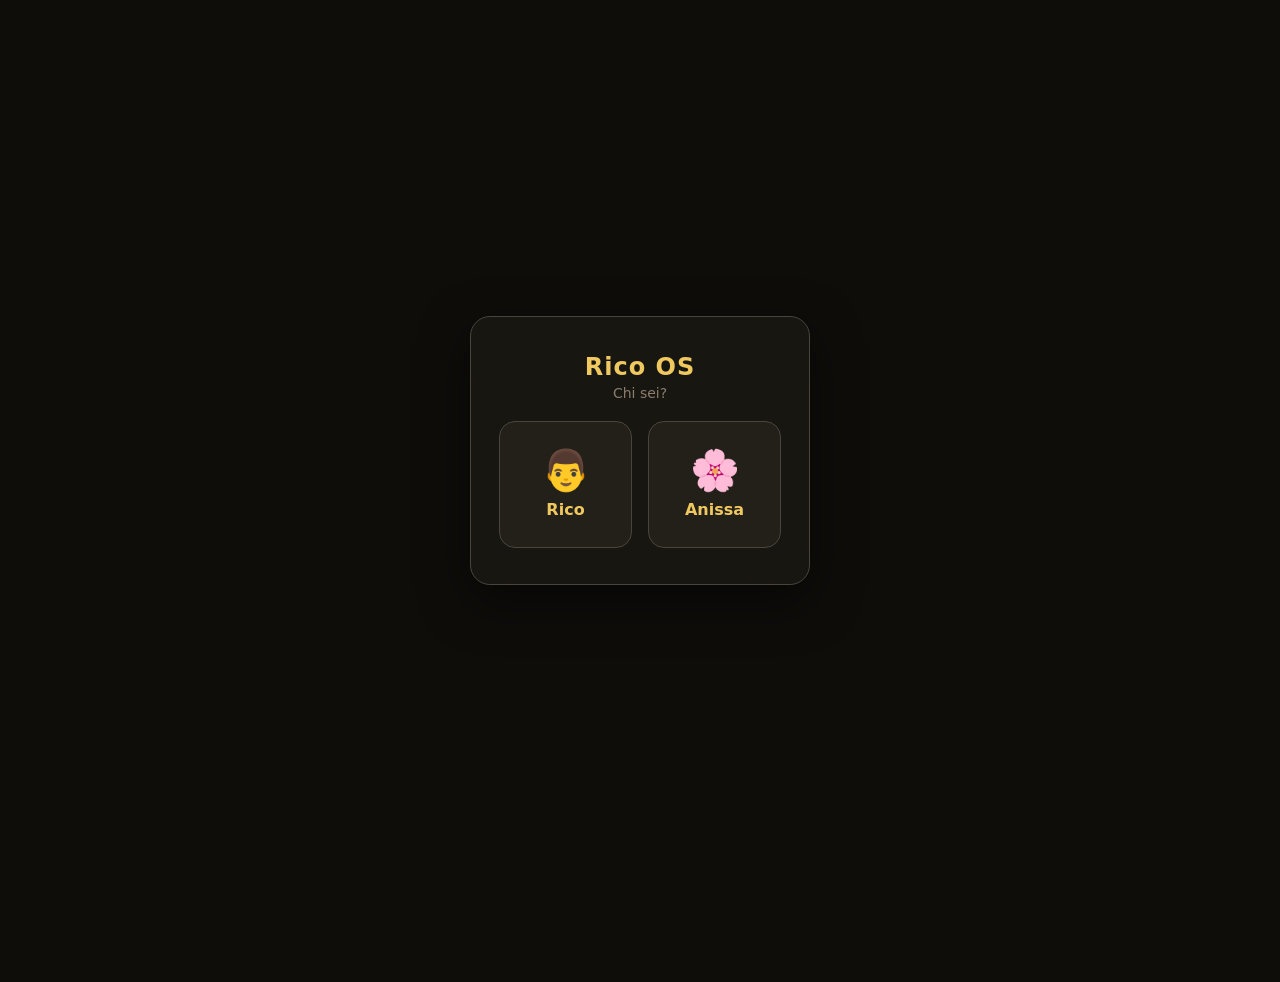
==== index.html @ 0370e5ed "Fix PIN screen overlay + pulizia UX mobile PIN screen (bug critico): - Aggiunto CSS completo per #pi" ====
<!DOCTYPE html>
<html lang="it">
<head>
<meta charset="UTF-8">
<meta name="viewport" content="width=device-width, initial-scale=1.0, viewport-fit=cover">
<title>Rico OS</title>
<meta name="apple-mobile-web-app-capable" content="yes">
<meta name="apple-mobile-web-app-title" content="Rico OS">
<meta name="apple-mobile-web-app-status-bar-style" content="black-translucent">
<meta name="theme-color" content="#0e0d0a">
<link rel="apple-touch-icon" href="data:image/svg+xml,<svg xmlns='http://www.w3.org/2000/svg' viewBox='0 0 100 100'><rect width='100' height='100' rx='22' fill='%230e0d0a'/><text y='.9em' font-size='72' x='50%' text-anchor='middle'>◈</text></svg>">
  <link rel="stylesheet" href="css/style.css">
</head>
<body>

<!-- PIN SCREEN -->
<div id="pinScreen">
  <!-- STEP 1: scelta profilo -->
  <div id="profileSelect" class="pin-box">
    <div class="pin-logo">Rico OS</div>
    <div class="pin-sub">Chi sei?</div>
    <div class="pin-profiles">
      <button class="pin-profile-btn" onclick="selectProfile('rico')">
        <span class="pin-profile-ico">👨</span>
        <span class="pin-profile-name">Rico</span>
      </button>
      <button class="pin-profile-btn" onclick="selectProfile('anissa')">
        <span class="pin-profile-ico">🌸</span>
        <span class="pin-profile-name">Anissa</span>
      </button>
    </div>
  </div>

  <!-- STEP 2: inserisci PIN (nascosto inizialmente) -->
  <div id="pinEntry" class="pin-box" style="display:none;">
    <div class="pin-logo" id="pinProfileName">Rico OS</div>
    <div class="pin-sub" id="pinSubText">Inserisci il PIN</div>
    <div class="pin-dots">
      <div class="pin-dot" id="pd0"></div>
      <div class="pin-dot" id="pd1"></div>
      <div class="pin-dot" id="pd2"></div>
      <div class="pin-dot" id="pd3"></div>
    </div>
    <div class="pin-grid">
      <button class="pin-btn" onclick="pinPress('1')">1</button>
      <button class="pin-btn" onclick="pinPress('2')">2</button>
      <button class="pin-btn" onclick="pinPress('3')">3</button>
      <button class="pin-btn" onclick="pinPress('4')">4</button>
      <button class="pin-btn" onclick="pinPress('5')">5</button>
      <button class="pin-btn" onclick="pinPress('6')">6</button>
      <button class="pin-btn" onclick="pinPress('7')">7</button>
      <button class="pin-btn" onclick="pinPress('8')">8</button>
      <button class="pin-btn" onclick="pinPress('9')">9</button>
      <button class="pin-btn" onclick="pinPress('0')" style="grid-column:2">0</button>
      <button class="pin-del" onclick="pinDel()">⌫</button>
    </div>
    <div class="pin-error" id="pinError"></div>
    <button class="pin-back" onclick="backToProfiles()">← Cambia profilo</button>
  </div>
</div>

<div class="app">

<!-- ═══════════ SIDEBAR ═══════════ -->
<aside class="sidebar">
  <div class="sb-logo">
    <div class="sb-name">Rico OS</div>
    <div class="sb-date" id="sbDate"></div>
  </div>

  <nav class="sb-nav">
    <button class="sb-btn active" data-v="oggi"    onclick="setView('oggi')"><span class="sb-ico">◈</span>Oggi</button>
    <button class="sb-btn"        data-v="briefing" onclick="setView('briefing')"><span class="sb-ico">✦</span>Briefing</button>
    <button class="sb-btn"        data-v="agenda"  onclick="setView('agenda')"><span class="sb-ico">▦</span>Agenda</button>
    <button class="sb-btn"        data-v="upload"  onclick="setView('upload')"><span class="sb-ico">⊕</span>Scansiona</button>
    <button class="sb-btn"        data-v="weekend" onclick="setView('weekend')"><span class="sb-ico">🌿</span>Weekend</button>
    <button class="sb-btn"        data-v="jasper"  onclick="setView('jasper')"><span class="sb-ico">👶</span>Jasper</button>
    <button class="sb-btn sb-startup-btn" data-v="startup" onclick="setView('startup')"><span class="sb-ico">🚀</span>Startup</button>
    <button class="sb-btn"        onclick="openPDFModal()"><span class="sb-ico">📄</span>PDF Agenda</button>
  </nav>

  <div class="sb-bottom">
    <div class="sb-stat-lbl">Per area</div>
    <div id="sbStats"></div>
    <div class="sb-prog" id="sbProg" style="display:none">
      <div class="sb-prog-lbl" style="margin-top:10px;border-top:1px solid var(--bdr);padding-top:10px">Oggi</div>
      <div class="sb-prog-nums" id="sbProgNums"></div>
      <div class="sb-prog-bar"><div class="sb-prog-fill" id="sbProgFill" style="width:0%"></div></div>
    </div>
    <button class="sb-add-btn" onclick="openModal()">+ Aggiungi</button>
    <button onclick="switchProfile()" style="margin-top:8px;width:100%;padding:8px;background:none;border:1px solid var(--bdr);border-radius:8px;color:var(--dim);font-size:12px;cursor:pointer;font-family:inherit;transition:all .15s;" onmouseover="this.style.color='var(--gold)';this.style.borderColor='var(--gold3)'" onmouseout="this.style.color='var(--dim)';this.style.borderColor='var(--bdr)'">
      ⇄ Cambia profilo
    </button>
  </div>
</aside>

<!-- ═══════════ MAIN ═══════════ -->
<div class="main">

  <!-- Topbar desktop -->
  <div class="topbar">
    <div>
      <div class="tb-greet" id="tbGreet"></div>
      <div class="tb-date" id="tbDate"></div>
    </div>
    <div class="tb-flex"></div>
    <div class="search-wrap">
      <span class="search-ico">🔍</span>
      <input class="search-inp" id="dSrchInp" placeholder="Cerca... (Ctrl+K)" autocomplete="off"
        oninput="doSearch(this.value,'d')" onfocus="if(this.value) doSearch(this.value,'d')">
      <div class="search-res" id="dSrchRes"></div>
    </div>
    <button class="tb-settings-btn" onclick="openSettings()" title="Impostazioni API">⚙</button>
  </div>

  <!-- Areas bar desktop -->
  <div class="areas-bar" id="dAreas"></div>

  <!-- Content desktop -->
  <div class="content">

    <!-- OGGI -->
    <div class="view active" id="dv-oggi">
      <div id="dBanner" class="setup-banner" style="display:none">
        <strong>⚠ API Key non configurata.</strong><br>
        Clicca il bottone qui sotto per inserire la tua chiave Anthropic e attivare tutte le funzioni AI.
        La trovi su <a href="https://console.anthropic.com" target="_blank" style="color:var(--gold2)">console.anthropic.com</a> → API Keys.
        <br><button class="setup-cta" onclick="openSettings()">⚙ Configura API Key</button>
      </div>

      <div id="dNotifArea"></div>

      <div id="dMitWrap"></div>

      <div class="qa-wrap">
        <div class="qa-row">
          <input class="qa-inp has-mic" id="dQaInp" placeholder='Aggiunta rapida → es. "test CCOB giovedì mattina, alta priorità"' onkeydown="if(event.key==='Enter') doQA('d')">
          <button class="qa-mic" id="dQaMic" onclick="startVoice('d')" title="Dettatura vocale" style="display:none">🎤</button>
          <button class="qa-send" onclick="doQA('d')" title="Aggiungi con AI">✦</button>
        </div>
        <div class="qa-hint">Scrivi in italiano normale → Claude capisce e struttura automaticamente</div>
        <div class="qa-preview" id="dQaPreview"></div>
      </div>

      <div class="sec-lbl" id="dTodayLbl"></div>
      <div class="items-list" id="dTodayList"></div>
    </div>

    <!-- BRIEFING -->
    <div class="view" id="dv-briefing">
      <div class="briefing-page-lbl">✦ Coach AI · Briefing giornaliero</div>

      <button class="ai-strip" id="dAiBtn" onclick="doBriefing()">
        <span class="ai-star">✦</span>
        <div class="spin" id="dAiSpin"></div>
        <div>
          <div class="lbl" id="dAiBtnLbl">Inizia la giornata con il tuo coach</div>
          <div class="sub">Tocca per il briefing di oggi</div>
        </div>
      </button>

      <div class="chat-section" id="dChatSection">
        <div class="chat-msgs" id="dChatMsgs"></div>
        <div class="chat-inp-row">
          <input class="chat-inp" id="dChatInp" placeholder="Chatta con il tuo coach..." onkeydown="if(event.key==='Enter'&&!event.shiftKey){event.preventDefault();doChat('d')}">
          <button class="chat-send" onclick="doChat('d')">✦</button>
        </div>
        <div id="dChatConfirm" style="display:none" class="chat-action-preview"></div>
      </div>
    </div>

    <!-- AGENDA -->
    <div class="view" id="dv-agenda">
      <div class="week-nav">
        <button class="w-arr" onclick="shiftWeek(-1)">‹ Prec</button>
        <span class="week-lbl" id="dWkLbl"></span>
        <button class="w-arr" onclick="shiftWeek(1)">Succ ›</button>
      </div>
      <div class="week-grid" id="dWkGrid"></div>
      <div class="sec-lbl" id="dAgLbl"></div>
      <div class="items-list" id="dAgList"></div>
    </div>

    <!-- startup view placeholder (area chip ancora funziona) -->
    <div class="view" id="dv-startup"></div>

    <!-- JASPER — solo Anissa -->
    <div class="view" id="dv-jasper"></div>

    <!-- UPLOAD -->
    <div class="view" id="dv-upload">
      <div class="sec-lbl">Scansiona documento</div>
      <label class="upload-zone" for="dFileInp">
        <div class="upload-ico">📄</div>
        <div class="upload-lbl">Trascina o tocca per caricare<br>foto, screenshot o PDF</div>
        <div class="upload-sub">L'AI estrae automaticamente appuntamenti, test e scadenze · JPG · PNG · PDF</div>
      </label>
      <input type="file" id="dFileInp" accept="image/*,application/pdf" style="display:none" onchange="handleUpload(event)">
      <div class="upload-prev" id="dPrev"></div>
      <button class="act-btn scan-act" id="dScanBtn" onclick="doScan()">✦ Analizza con AI</button>
      <div class="scan-progress" id="dScanProg"><div class="scan-progress-bar" id="dScanBar"></div></div>
      <div class="scan-step-lbl" id="dScanLbl"></div>
      <div class="ext-box" id="dExtBox"></div>
      <button class="act-btn confirm-act" id="dConfBtn" onclick="confirmExtracted()">✓ Aggiungi tutto al calendario</button>
    </div>

    <!-- WEEKEND -->
    <div class="view" id="dv-weekend">
      <div class="wk-hdr">
        <h2>Weekend in famiglia</h2>
        <p>Idee per il Locarnese e Canton Ticino · con Anissa e Jasper</p>
      </div>
      <button class="wk-gen" id="dWkBtn" onclick="doWeekend()">
        <span style="font-size:18px;color:var(--gold);flex-shrink:0">✦</span>
        <div>
          <div class="lbl">Genera idee per questo weekend</div>
          <div class="sub">Ricerca eventi locali + consigli stagionali</div>
        </div>
        <div class="spin" id="dWkSpin" style="display:none;margin-left:auto"></div>
      </button>
      <div class="wk-cards" id="dWkCards"></div>
    </div>

  </div><!-- /content -->

  <!-- ══ MOBILE HEADER ══ -->
  <div class="mob-hdr">
    <div class="mob-top">
      <div>
        <div class="mob-date" id="mobDate"></div>
        <div class="mob-greet" id="mobGreet"></div>
      </div>
      <div style="display:flex;align-items:center;gap:8px">
        <div class="mob-prog" id="mobProg" style="display:none">
          <div class="mob-prog-nums" id="mobProgNums"></div>
          <div class="mob-prog-bar"><div class="mob-prog-fill" id="mobProgFill"></div></div>
        </div>
        <button style="background:none;border:none;color:var(--dim);font-size:18px;cursor:pointer;padding:4px" onclick="openSettings()">⚙</button>
      </div>
    </div>
    <div class="mob-search" style="position:relative">
      <span class="mob-search-ico">🔍</span>
      <input class="mob-search-inp" id="mSrchInp" placeholder="Cerca..." autocomplete="off"
        oninput="doSearch(this.value,'m')" onfocus="if(this.value) doSearch(this.value,'m')">
      <div class="mob-search-res" id="mSrchRes"></div>
    </div>
    <div class="mob-areas" id="mAreas"></div>
  </div>

  <!-- MOBILE CONTENT -->
  <div class="mob-content">
    <div class="view active" id="mv-oggi">
      <div id="mBanner" class="setup-banner" style="display:none">
        <strong>⚠ API Key mancante.</strong>
        <br><button class="setup-cta" style="margin-top:10px" onclick="openSettings()">⚙ Configura API Key</button>
      </div>
      <div id="mNotifArea"></div>
      <div id="mMitWrap"></div>
      <div class="qa-wrap">
        <div class="qa-row">
          <input class="qa-inp has-mic" id="mQaInp" placeholder='es. "riunione lavoro lunedì 9:00"' onkeydown="if(event.key==='Enter') doQA('m')">
          <button class="qa-mic" id="mQaMic" onclick="startVoice('m')" title="Voce" style="display:none">🎤</button>
          <button class="qa-send" onclick="doQA('m')" title="✦">✦</button>
        </div>
        <div class="qa-preview" id="mQaPreview"></div>
      </div>
      <div class="sec-lbl" id="mTodayLbl"></div>
      <div class="items-list" id="mTodayList"></div>
    </div>

    <div class="view" id="mv-briefing">
      <div class="briefing-page-lbl">✦ Coach AI · Briefing</div>
      <button class="ai-strip" id="mAiBtn" onclick="doBriefing()">
        <span class="ai-star">✦</span>
        <div class="spin" id="mAiSpin"></div>
        <div><div class="lbl" id="mAiBtnLbl">Inizia la giornata con il tuo coach</div></div>
      </button>
      <div class="chat-section" id="mChatSection">
        <div class="chat-msgs" id="mChatMsgs"></div>
        <div class="chat-inp-row">
          <input class="chat-inp" id="mChatInp" placeholder="Chatta con il tuo coach..." onkeydown="if(event.key==='Enter'){event.preventDefault();doChat('m')}">
          <button class="chat-send" onclick="doChat('m')">✦</button>
        </div>
        <div id="mChatConfirm" style="display:none" class="chat-action-preview"></div>
      </div>
    </div>

    <div class="view" id="mv-agenda">
      <div class="week-nav">
        <button class="w-arr" onclick="shiftWeek(-1)">‹</button>
        <span class="week-lbl" id="mWkLbl"></span>
        <button class="w-arr" onclick="shiftWeek(1)">›</button>
      </div>
      <div class="week-grid" id="mWkGrid"></div>
      <div class="sec-lbl" id="mAgLbl"></div>
      <div class="items-list" id="mAgList"></div>
    </div>

    <!-- startup view placeholder (area chip still works) -->
    <div class="view" id="mv-startup"></div>

    <!-- JASPER — solo Anissa -->
    <div class="view" id="mv-jasper"></div>

    <div class="view" id="mv-upload">
      <div class="sec-lbl">Scansiona documento</div>
      <label class="upload-zone" for="mFileInp">
        <div class="upload-ico">📄</div>
        <div class="upload-lbl">Tocca per caricare<br>foto o screenshot</div>
        <div class="upload-sub">JPG · PNG · PDF</div>
      </label>
      <input type="file" id="mFileInp" accept="image/*,application/pdf" style="display:none" onchange="handleUpload(event)">
      <div class="upload-prev" id="mPrev"></div>
      <button class="act-btn scan-act" id="mScanBtn" onclick="doScan()">✦ Analizza</button>
      <div class="scan-progress" id="mScanProg"><div class="scan-progress-bar" id="mScanBar"></div></div>
      <div class="scan-step-lbl" id="mScanLbl"></div>
      <div class="ext-box" id="mExtBox"></div>
      <button class="act-btn confirm-act" id="mConfBtn" onclick="confirmExtracted()">✓ Aggiungi al calendario</button>
    </div>

    <div class="view" id="mv-weekend">
      <div class="wk-hdr">
        <h2>Weekend</h2>
        <p>Locarnese · con Anissa e Jasper</p>
      </div>
      <button class="wk-gen" id="mWkBtn" onclick="doWeekend()">
        <span style="font-size:16px;color:var(--gold);flex-shrink:0">✦</span>
        <div><div class="lbl">Genera idee weekend</div></div>
        <div class="spin" id="mWkSpin" style="display:none;margin-left:auto"></div>
      </button>
      <div class="wk-cards" id="mWkCards"></div>
    </div>
  </div><!-- /mob-content -->

  <!-- Bottom nav mobile -->
  <nav class="bot-nav">
    <button class="bot-btn active" data-v="oggi"     onclick="setView('oggi')"><span class="bico">◈</span><span>Oggi</span><div class="bot-dot"></div></button>
    <button class="bot-btn"        data-v="briefing"  onclick="setView('briefing')"><span class="bico">✦</span><span>Coach</span><div class="bot-dot"></div></button>
    <button class="bot-btn"        data-v="agenda"   onclick="setView('agenda')"><span class="bico">▦</span><span>Agenda</span><div class="bot-dot"></div></button>
    <button class="bot-btn"        data-v="upload"   onclick="setView('upload')"><span class="bico">⊕</span><span>Scan</span><div class="bot-dot"></div></button>
    <button class="bot-btn"        data-v="weekend"  onclick="setView('weekend')"><span class="bico">🌿</span><span>Weekend</span><div class="bot-dot"></div></button>
    <button class="bot-btn"        data-v="jasper"   onclick="setView('jasper')"><span class="bico">👶</span><span>Jasper</span><div class="bot-dot"></div></button>
  </nav>

  <button class="mob-fab" onclick="openModal()">+</button>

</div><!-- /main -->
</div><!-- /app -->

<!-- ══ MODAL AGGIUNGI ══ -->
<div class="modal-overlay" id="addOverlay">
  <div class="modal-box" id="addBox">
    <div class="modal-hdr">
      <span class="modal-ttl" id="modalTitle">Nuovo elemento</span>
      <button class="modal-x" onclick="closeModal()">×</button>
    </div>
    <div class="field"><label>Titolo *</label>
      <input type="text" id="fTit" placeholder="Descrivi l'impegno, evento o task..."></div>
    <div class="field"><label>Tipo</label>
      <div class="pill-group" id="gTipo">
        <button class="pill on" data-v="task"     onclick="pill('tipo',this)">📋 Task</button>
        <button class="pill"    data-v="evento"   onclick="pill('tipo',this)">📅 Evento</button>
        <button class="pill"    data-v="test"     onclick="pill('tipo',this)">📝 Test</button>
        <button class="pill"    data-v="compito"  onclick="pill('tipo',this)">📚 Compito</button>
        <button class="pill"    data-v="scadenza" onclick="pill('tipo',this)">⏰ Scadenza</button>
        <button class="pill"    data-v="meeting"  onclick="pill('tipo',this)">🤝 Meeting</button>
      </div></div>
    <div class="field"><label>Area</label>
      <div class="pill-group" id="gArea">
        <button class="pill on" data-v="lavoro"           onclick="pill('area',this)">💼 Lavoro</button>
        <button class="pill"    data-v="cpc"              onclick="pill('area',this)">📚 CPC</button>
        <button class="pill"    data-v="formatore"        onclick="pill('area',this)">🎓 Formatore</button>
        <button class="pill"    data-v="startup"          onclick="pill('area',this)">🚀 Startup</button>
        <button class="pill"    data-v="famiglia"         onclick="pill('area',this)">👨‍👩‍👧 Famiglia</button>
        <button class="pill"    data-v="personale_rico"   onclick="pill('area',this)">👨 Personale</button>
        <button class="pill area-extra" data-v="coppia"           onclick="pill('area',this)">💑 Coppia</button>
        <button class="pill area-extra" data-v="vacanza"          onclick="pill('area',this)">🏖 Vacanza</button>
        <button class="pill area-extra" data-v="personale_anissa" onclick="pill('area',this)">🌸 Pers. Anissa</button>
        <button class="pill area-extra" data-v="jasper"           onclick="pill('area',this)">👶 Jasper</button>
        <button class="pill area-toggle" onclick="toggleAreaPills()" type="button">+ Altro</button>
      </div></div>
    <div class="field" id="fStField" style="display:none"><label>Progetto</label>
      <div class="pill-group" id="gSt">
        <button class="pill on" data-v="remychef"   onclick="pill('st',this)">🍽 RemyChef</button>
        <button class="pill"    data-v="zodai"      onclick="pill('st',this)">♊ ZodAI</button>
        <button class="pill"    data-v="paintquote" onclick="pill('st',this)">🎨 PaintQuote</button>
        <button class="pill"    data-v="freelance"  onclick="pill('st',this)">💻 Freelance</button>
      </div></div>
    <div class="field" id="fCpcField" style="display:none"><label>Materia CPC</label>
      <div class="pill-group" id="gCpc">
        <button class="pill on" data-v="CCOA" onclick="pill('cpc',this)">CCOA</button>
        <button class="pill"    data-v="CCOB" onclick="pill('cpc',this)">CCOB</button>
        <button class="pill"    data-v="CCOC" onclick="pill('cpc',this)">CCOC</button>
        <button class="pill"    data-v="CCOD" onclick="pill('cpc',this)">CCOD</button>
        <button class="pill"    data-v="CCOE" onclick="pill('cpc',this)">CCOE</button>
        <button class="pill"    data-v="Inglese" onclick="pill('cpc',this)">🇬🇧 Inglese</button>
      </div></div>
    <div class="row-2">
      <div class="field"><label>Data</label><input type="date" id="fData"></div>
      <div class="field"><label>Orario</label><input type="time" id="fOra"></div>
    </div>
    <div class="field"><label>Priorità</label>
      <div class="pill-group" id="gPrio">
        <button class="pill"    data-v="alta"  onclick="pill('prio',this)">🔴 Alta</button>
        <button class="pill on" data-v="media" onclick="pill('prio',this)">🟡 Media</button>
        <button class="pill"    data-v="bassa" onclick="pill('prio',this)">⚪ Bassa</button>
      </div></div>
    <div class="field"><label>Ricorrenza</label>
      <select id="fRecur">
        <option value="">Nessuna</option>
        <option value="weekly">Ogni settimana</option>
        <option value="biweekly">Ogni 2 settimane</option>
        <option value="monthly">Ogni mese</option>
      </select></div>
    <div class="field"><label>Note</label>
      <textarea id="fNote" rows="2" placeholder="Dettagli, link, promemoria..." oninput="this.style.height='auto';this.style.height=this.scrollHeight+'px'"></textarea></div>
    <div id="stopRecurWrap" style="display:none">
      <button class="stop-recur-btn" onclick="stopRecurrence()">✗ Interrompi ricorrenza da oggi</button>
    </div>
    <button class="submit-btn" id="modalSubmitBtn" onclick="submitModal()">Aggiungi</button>
  </div>
</div>

<!-- ══ SETTINGS MODAL ══ -->
<div class="modal-overlay" id="settingsOverlay">
  <div class="settings-box">
    <div class="modal-hdr">
      <span class="modal-ttl">⚙ Impostazioni</span>
      <button class="modal-x" onclick="closeSettings()">×</button>
    </div>

    <div class="field">
      <label>API Key Anthropic</label>
      <div class="key-input-wrap">
        <input type="password" id="keyInp" placeholder="sk-ant-api03-..." autocomplete="new-password">
        <button class="key-toggle" onclick="toggleKeyVis()" id="keyToggle">Mostra</button>
      </div>
      <div class="key-status" id="keyStatus"></div>
      <div style="font-size:12px;color:var(--dim);margin-top:8px;line-height:1.6">
        Ottieni la tua key su <a href="https://console.anthropic.com" target="_blank" style="color:var(--gold2)">console.anthropic.com</a> → API Keys → Create Key.<br>
        La key viene salvata nel browser (localStorage) e non viene mai inviata ad altri server.
      </div>
    </div>

    <button class="submit-btn" onclick="saveKey()">Salva e attiva</button>

    <div style="margin-top:20px;padding-top:16px;border-top:1px solid var(--bdr)">
      <div style="font-size:10px;color:var(--dim);letter-spacing:2px;text-transform:uppercase;margin-bottom:10px">Dati</div>
      <button onclick="openPDFModal()" style="display:block;width:100%;padding:11px;background:var(--bg3);border:1px solid var(--bdr);border-radius:9px;color:var(--txt2);font-size:13px;cursor:pointer;margin-bottom:8px;font-family:inherit;text-align:left">📄 PDF Agenda</button>
      <button onclick="switchProfile()" style="display:block;width:100%;padding:11px;background:var(--bg3);border:1px solid var(--bdr);border-radius:9px;color:var(--txt2);font-size:13px;cursor:pointer;margin-bottom:8px;font-family:inherit;text-align:left">⇄ Cambia profilo</button>
      <button onclick="clearData()" style="display:block;width:100%;padding:11px;background:#1e0f0f;border:1px solid #6a3030;border-radius:9px;color:#f07070;font-size:13px;cursor:pointer;font-family:inherit;text-align:left">🗑 Cancella tutti i dati</button>
    </div>
  </div>
</div>

<!-- Toast + Confetti -->
<div class="toast-wrap" id="toastWrap"></div>
<div class="confetti-c" id="confettiC"></div>
  <!-- JS — ordine obbligatorio: ogni file usa globals dei file precedenti -->
  <script src="js/config.js"></script>
  <script src="js/supabase.js"></script>
  <script src="js/ui.js"></script>
  <script src="js/startup.js"></script>
  <script src="js/jasper.js"></script>
  <script src="js/memory.js"></script>
  <script src="js/mit.js"></script>
  <script src="js/ai.js"></script>
  <script src="js/ai2.js"></script>
  <script src="js/ui2.js"></script>
  <script src="js/profile.js"></script>
  <script src="js/init.js"></script>


<!-- PDF MODAL -->
<div id="pdfModal" style="display:none;position:fixed;inset:0;z-index:8000;background:rgba(0,0,0,.6);align-items:center;justify-content:center;">
  <div style="background:var(--bg2);border:1px solid var(--bdr);border-radius:18px;padding:28px 24px;max-width:340px;width:92%;box-shadow:0 16px 48px rgba(0,0,0,.5);">
    <div style="font-size:11px;letter-spacing:2px;color:var(--dim);text-transform:uppercase;margin-bottom:16px;">📄 Esporta PDF agenda</div>
    <div style="font-size:14px;color:var(--txt2);margin-bottom:20px;">Scegli il periodo da esportare:</div>
    <div style="display:flex;flex-direction:column;gap:10px;">
      <button onclick="printWeekPDF(7);closePDFModal()" style="padding:14px 18px;background:var(--bg3);border:1px solid var(--bdr);border-radius:12px;color:var(--txt2);font-size:14px;cursor:pointer;font-family:inherit;text-align:left;">
        📅 <strong>Prossimi 7 giorni</strong><br><span style="font-size:12px;color:var(--dim)">Settimana corrente</span>
      </button>
      <button onclick="printWeekPDF(15);closePDFModal()" style="padding:14px 18px;background:var(--bg3);border:1px solid var(--bdr);border-radius:12px;color:var(--txt2);font-size:14px;cursor:pointer;font-family:inherit;text-align:left;">
        📅 <strong>Prossimi 15 giorni</strong><br><span style="font-size:12px;color:var(--dim)">Due settimane</span>
      </button>
      <button onclick="printWeekPDF(30);closePDFModal()" style="padding:14px 18px;background:var(--bg3);border:1px solid var(--bdr);border-radius:12px;color:var(--txt2);font-size:14px;cursor:pointer;font-family:inherit;text-align:left;">
        📅 <strong>Prossimi 30 giorni</strong><br><span style="font-size:12px;color:var(--dim)">Mese intero</span>
      </button>
    </div>
    <button onclick="closePDFModal()" style="margin-top:18px;width:100%;padding:10px;background:none;border:1px solid var(--bdr);border-radius:10px;color:var(--dim);font-size:13px;cursor:pointer;font-family:inherit;">✗ Annulla</button>
  </div>
</div>

</body>
</html>
---- css/style.css ----
/* ═══════════════════════════════
   VARIABLES
═══════════════════════════════ */
:root {
  --bg:    #0e0d0a;
  --bg2:   #181610;
  --bg3:   #222018;
  --bg4:   #2c2920;
  --bdr:   #4a453c;
  --bdr2:  #5a5448;
  --txt:   #f2ead8;
  --txt2:  #d8d0bc;
  --txt3:  #b0a595;
  --dim:   #8c7d6c;
  --gold:  #d4a843;
  --gold2: #f0c860;
  --gold3: #a07828;
  --red:   #e06060;
  --green: #50c878;
  --c-lavoro:    #d4a843;
  --c-cpc:       #4db8f0;
  --c-formatore: #3ecfa0;
  --c-startup:   #b088f0;
  --c-famiglia:  #f07878;
  --c-personale: #60d080;
}

/* Anissa: stesso tema dorato di Rico — identico per scelta */
/* Anissa non vede Weekend */
[data-profile="anissa"] .bot-btn[data-v="weekend"],
[data-profile="anissa"] .sb-btn[data-v="weekend"],
[data-profile="anissa"] .sb-startup-btn { display:none!important; }

*{box-sizing:border-box;margin:0;padding:0;-webkit-tap-highlight-color:transparent;}
.hidden{display:none!important;}

/* ═══ PIN SCREEN ═══ */
#pinScreen{
  position:fixed;inset:0;z-index:10000;
  background:var(--bg);
  display:flex;align-items:center;justify-content:center;
  flex-direction:column;
}
#pinScreen.hidden{display:none!important;}

.pin-box{
  background:var(--bg2);border:1px solid var(--bdr);border-radius:20px;
  padding:36px 28px 28px;width:340px;max-width:92vw;
  box-shadow:0 16px 48px rgba(0,0,0,.5);
}
.pin-logo{
  font-size:24px;font-weight:600;color:var(--gold2);
  text-align:center;margin-bottom:4px;letter-spacing:1px;
}
.pin-sub{
  text-align:center;color:var(--dim);font-size:14px;margin-bottom:20px;
}
.pin-dots{
  display:flex;gap:14px;justify-content:center;margin:24px 0;
}
.pin-dot{
  width:14px;height:14px;border-radius:50%;
  background:var(--bg4);border:2px solid var(--bdr);
  transition:all .2s;
}
.pin-dot.filled{
  background:var(--gold);border-color:var(--gold);
  box-shadow:0 0 8px rgba(212,168,67,.4);
}
.pin-grid{
  display:grid;grid-template-columns:repeat(3,1fr);gap:10px;
  max-width:240px;margin:0 auto;
}
.pin-btn{
  padding:16px;background:var(--bg3);border:1px solid var(--bdr);
  border-radius:14px;color:var(--txt2);font-size:20px;font-weight:500;
  cursor:pointer;transition:all .15s;font-family:inherit;
}
.pin-btn:hover{background:var(--bg4);border-color:var(--bdr2);}
.pin-btn:active{background:var(--gold3);color:#111;transform:scale(.95);}
.pin-del{
  padding:16px;background:var(--bg3);border:1px solid var(--bdr);
  border-radius:14px;color:var(--dim);font-size:18px;
  cursor:pointer;transition:all .15s;font-family:inherit;
}
.pin-del:hover{color:var(--txt2);}
.pin-error{
  text-align:center;color:var(--red);font-size:13px;
  margin-top:12px;min-height:18px;
}
.pin-profiles{
  display:flex;gap:16px;justify-content:center;margin-bottom:8px;
}
.pin-profile-btn{
  flex:1;padding:28px 16px;background:var(--bg3);border:1px solid var(--bdr);
  border-radius:16px;cursor:pointer;font-family:inherit;transition:all .2s;
  color:var(--txt2);display:flex;flex-direction:column;align-items:center;gap:10px;
}
.pin-profile-btn:hover{border-color:var(--gold3);background:var(--bg4);}
.pin-profile-btn:active{transform:scale(.96);border-color:var(--gold);}
.pin-profile-ico{font-size:40px;line-height:1;}
.pin-profile-name{font-size:16px;font-weight:600;color:var(--gold2);}
.pin-back{
  margin-top:16px;background:none;border:none;color:var(--dim);
  font-size:13px;cursor:pointer;font-family:inherit;display:block;
  width:100%;text-align:center;padding:8px;transition:color .15s;
}
.pin-back:hover{color:var(--txt2);}
html,body{height:100%;}
body{background:var(--bg);color:var(--txt);font-family:system-ui,-apple-system,'Segoe UI',Helvetica,Arial,sans-serif;overflow-x:hidden;}
button,input,select,textarea{font-family:inherit;}
button,a,input,select,textarea,label,[role="button"]{touch-action:manipulation;}
::placeholder{color:var(--txt3);}
::-webkit-scrollbar{width:5px;height:5px;}
::-webkit-scrollbar-track{background:transparent;}
::-webkit-scrollbar-thumb{background:var(--bdr2);border-radius:3px;}

/* ═══════════════════════════════
   APP SHELL
═══════════════════════════════ */
.app{display:flex;min-height:100vh;min-height:100dvh;}

/* ═══ SIDEBAR ═══ */
.sidebar{
  width:220px;flex-shrink:0;background:#121008;
  border-right:1px solid var(--bdr);display:flex;flex-direction:column;
  position:fixed;top:0;left:0;height:100vh;height:100dvh;overflow-y:auto;z-index:10;
}
.sb-logo{padding:22px 18px 16px;border-bottom:1px solid var(--bdr);}
.sb-name{font-size:21px;color:var(--gold2);letter-spacing:1px;}
.sb-date{font-size:11px;color:var(--dim);letter-spacing:2px;margin-top:3px;text-transform:uppercase;}

.sb-nav{padding:8px 0;flex:1;}
.sb-btn{
  display:flex;align-items:center;gap:11px;padding:12px 18px;
  background:none;border:none;color:var(--txt3);font-size:15px;
  cursor:pointer;width:100%;text-align:left;transition:all .15s;
  border-left:3px solid transparent;letter-spacing:.2px;
}
.sb-btn:hover{color:var(--txt2);background:var(--bg2);}
.sb-btn.active{color:var(--gold2);border-left-color:var(--gold);background:var(--bg2);}
.sb-ico{font-size:16px;width:20px;text-align:center;}

.sb-bottom{padding:14px 18px 20px;border-top:1px solid var(--bdr);margin-top:auto;}
.sb-stat-lbl{font-size:11px;letter-spacing:2px;color:var(--dim);text-transform:uppercase;margin-bottom:10px;}
.stat-row{display:flex;align-items:center;gap:7px;margin-bottom:7px;}
.stat-dot{width:7px;height:7px;border-radius:50%;flex-shrink:0;}
.stat-name{font-size:12px;color:var(--txt3);flex:1;white-space:nowrap;overflow:hidden;}
.stat-bar{flex:1;height:3px;background:var(--bdr);border-radius:2px;overflow:hidden;}
.stat-fill{height:100%;border-radius:2px;transition:width .5s;}
.stat-num{font-size:12px;color:var(--dim);width:18px;text-align:right;}

.sb-prog{margin:12px 0 0;}
.sb-prog-lbl{font-size:11px;letter-spacing:2px;color:var(--dim);text-transform:uppercase;margin-bottom:6px;}
.sb-prog-nums{font-size:24px;color:var(--gold2);line-height:1;margin-bottom:4px;}
.sb-prog-bar{width:100%;height:4px;background:var(--bdr);border-radius:2px;overflow:hidden;}
.sb-prog-fill{height:100%;background:linear-gradient(90deg,var(--gold3),var(--gold));border-radius:2px;transition:width .5s;}

.sb-add-btn{
  display:block;width:100%;margin-top:14px;padding:12px;
  background:var(--gold);border:none;border-radius:10px;
  color:#111;font-size:12px;font-weight:bold;letter-spacing:2px;
  text-transform:uppercase;cursor:pointer;transition:background .15s;
}
.sb-add-btn:hover{background:var(--gold2);}

/* ═══ MAIN ═══ */
.main{flex:1;display:flex;flex-direction:column;margin-left:220px;min-height:100vh;min-height:100dvh;}

/* ═══ TOPBAR ═══ */
.topbar{
  position:sticky;top:0;z-index:9;
  display:flex;align-items:center;gap:16px;padding:14px 28px;
  background:#121008;border-bottom:1px solid var(--bdr);
}
.tb-greet{font-size:19px;color:var(--gold2);white-space:nowrap;}
.tb-date{font-size:12px;color:var(--txt3);white-space:nowrap;}
.tb-flex{flex:1;}

/* Search */
.search-wrap{position:relative;max-width:380px;width:100%;}
.search-ico{position:absolute;left:12px;top:50%;transform:translateY(-50%);color:var(--dim);font-size:13px;pointer-events:none;}
.search-inp{
  width:100%;background:var(--bg2);border:1px solid var(--bdr);border-radius:20px;
  color:var(--txt);padding:9px 14px 9px 36px;font-size:14px;outline:none;
  transition:border-color .2s;
}
.search-inp:focus{border-color:var(--gold3);}
.search-res{
  display:none;position:absolute;top:calc(100% + 6px);left:0;right:0;
  background:var(--bg3);border:1px solid var(--bdr2);border-radius:12px;
  max-height:300px;overflow-y:auto;z-index:50;box-shadow:0 8px 32px rgba(0,0,0,.6);
}
.search-res.open{display:block;}
.sr-item{padding:11px 14px;border-bottom:1px solid var(--bdr);cursor:pointer;transition:background .1s;}
.sr-item:last-child{border-bottom:none;}
.sr-item:hover{background:var(--bg4);}
.sr-title{font-size:14px;color:var(--txt);}
.sr-meta{font-size:12px;color:var(--txt3);margin-top:3px;}

.tb-settings-btn{
  background:none;border:1px solid var(--bdr);border-radius:8px;
  color:var(--dim);cursor:pointer;padding:8px 10px;font-size:14px;
  flex-shrink:0;transition:all .15s;
}
.tb-settings-btn:hover{color:var(--txt2);border-color:var(--bdr2);}

/* ═══ MIT — Most Important Task ═══ */
.mit-card{
  background:linear-gradient(135deg,var(--bg3) 0%,var(--bg2) 100%);
  border:1px solid var(--gold3);border-left:4px solid var(--gold);
  border-radius:16px;padding:16px 18px;margin-bottom:16px;
  transition:all .2s;
}
.mit-card.done-card{border-color:var(--bdr);border-left-color:var(--green);opacity:.7;}
.mit-lbl{font-size:10px;letter-spacing:2.5px;color:var(--gold3);text-transform:uppercase;margin-bottom:10px;display:flex;align-items:center;gap:8px;}
.mit-lbl::after{content:'';flex:1;height:1px;background:var(--gold3);opacity:.3;}
.mit-row{display:flex;align-items:flex-start;gap:12px;}
.mit-chk{
  width:26px;height:26px;border-radius:50%;flex-shrink:0;
  border:2px solid var(--gold3);background:transparent;
  cursor:pointer;transition:all .25s;display:flex;align-items:center;justify-content:center;
  font-size:13px;color:#111;
}
.mit-chk.on{background:var(--green);border-color:var(--green);}
.mit-text{
  flex:1;font-size:18px;font-weight:500;color:var(--txt);
  line-height:1.4;cursor:pointer;min-height:26px;
  border:none;background:none;outline:none;
  font-family:inherit;resize:none;width:100%;
  padding:0;
}
.mit-card.done-card .mit-text{text-decoration:line-through;color:var(--dim);}
.mit-actions{display:flex;gap:8px;margin-top:12px;flex-wrap:wrap;}
.mit-action-btn{
  padding:5px 12px;background:var(--bg4);border:1px solid var(--bdr);
  border-radius:20px;color:var(--txt3);font-size:12px;cursor:pointer;
  font-family:inherit;transition:all .15s;
}
.mit-action-btn:hover{border-color:var(--gold3);color:var(--gold2);}
.mit-suggest-spin{
  width:12px;height:12px;border:2px solid var(--bdr);border-top-color:var(--gold);
  border-radius:50%;animation:spinning .7s linear infinite;display:none;
}
.mit-empty{
  padding:14px 18px;border:1px dashed var(--bdr);border-radius:16px;
  margin-bottom:16px;display:flex;align-items:center;gap:12px;
  cursor:pointer;transition:all .2s;
}
.mit-empty:hover{border-color:var(--gold3);background:var(--bg2);}
.mit-empty-ico{font-size:20px;color:var(--bdr2);}
.mit-empty-txt{font-size:14px;color:var(--dim);}
.mit-empty-txt strong{color:var(--txt3);}

/* MIT inline input — sostituisce prompt() per iOS Safari */
.mit-inline-input{
  width:100%;background:var(--bg4);border:1px solid var(--gold3);
  border-radius:10px;color:var(--txt);padding:10px 14px;
  font-size:16px;font-family:inherit;outline:none;
  -webkit-appearance:none;appearance:none;
}
.mit-inline-input:focus{border-color:var(--gold);}
.mit-inline-input::placeholder{color:var(--dim);}
.mit-inline-row{display:flex;gap:8px;margin-top:10px;}
.mit-inline-btn{
  padding:10px 16px;border:none;border-radius:10px;
  font-size:14px;cursor:pointer;font-family:inherit;
  transition:all .15s;white-space:nowrap;
}
.mit-inline-btn.confirm{background:var(--gold);color:#111;}
.mit-inline-btn.cancel{background:var(--bg4);border:1px solid var(--bdr);color:var(--dim);}

/* ═══ STARTUP VISTA ═══ */
.startup-page{padding:0;}
.startup-section-lbl{font-size:10px;letter-spacing:2.5px;color:var(--dim);text-transform:uppercase;margin:20px 0 12px;}
.startup-section-lbl:first-child{margin-top:0;}

/* Barre carico settimanale */
.load-grid{display:flex;flex-direction:column;gap:10px;margin-bottom:8px;}
.load-row{display:flex;align-items:center;gap:10px;}
.load-area-ico{font-size:14px;width:20px;text-align:center;flex-shrink:0;}
.load-area-name{font-size:12px;color:var(--txt3);width:90px;flex-shrink:0;white-space:nowrap;overflow:hidden;}
.load-bar-bg{flex:1;height:7px;background:var(--bdr);border-radius:4px;overflow:hidden;}
.load-bar-fill{height:100%;border-radius:4px;transition:width .5s ease;min-width:3px;}
.load-count{font-size:11px;color:var(--dim);width:28px;text-align:right;flex-shrink:0;}

/* Card startup */
.st-card{
  background:var(--bg2);border:1px solid var(--bdr);border-radius:16px;
  padding:16px 18px;margin-bottom:12px;transition:all .2s;
}
.st-card:hover{border-color:var(--bdr2);}
.st-card-hdr{display:flex;align-items:center;gap:12px;margin-bottom:12px;}
.st-ico{font-size:26px;}
.st-card-name{font-size:16px;font-weight:600;color:var(--txt);}
.st-card-desc{font-size:12px;color:var(--dim);margin-top:2px;line-height:1.4;}
.st-semaforo{
  width:12px;height:12px;border-radius:50%;flex-shrink:0;margin-left:auto;
  box-shadow:0 0 8px currentColor;
}
.st-semaforo.green{color:#50c878;background:#50c878;}
.st-semaforo.yellow{color:#d4a843;background:#d4a843;}
.st-semaforo.red{color:#e06060;background:#e06060;}
.st-meta{display:flex;flex-wrap:wrap;gap:8px;margin-bottom:12px;}
.st-meta-pill{font-size:11px;padding:3px 10px;background:var(--bg3);border:1px solid var(--bdr);border-radius:20px;color:var(--txt3);}
.st-meta-pill.active{border-color:var(--gold3);color:var(--gold2);}
.st-next{font-size:13px;color:var(--txt2);padding:10px 12px;background:var(--bg3);border-radius:10px;margin-bottom:12px;line-height:1.5;}
.st-next-lbl{font-size:10px;letter-spacing:1.5px;color:var(--dim);text-transform:uppercase;margin-bottom:4px;}
.st-add-btn{
  padding:8px 16px;background:none;border:1px solid var(--bdr);border-radius:20px;
  color:var(--txt3);font-size:12px;cursor:pointer;font-family:inherit;transition:all .15s;
}
.st-add-btn:hover{border-color:var(--gold3);color:var(--gold2);}

/* ═══ SEZIONE JASPER ═══ */
/* Visibile solo per Anissa */
[data-profile="rico"] .bot-btn[data-v="jasper"],
[data-profile="rico"] .sb-btn[data-v="jasper"] { display:none!important; }

.jasper-page{ padding:0 0 calc(20px + env(safe-area-inset-bottom)); }

/* Button reset for iOS tap targets */
button.jas-tile,
button.jas-anissa-emoji,
button.jas-cal-day {
  -webkit-appearance:none;appearance:none;
  font-family:inherit;font-size:inherit;line-height:inherit;
}

/* Header età */
.jas-hdr{
  background:linear-gradient(135deg,#1a1208 0%,#221608 50%,#1a1208 100%);
  border:1px solid #6a5030;border-radius:20px;
  padding:20px 20px 18px;margin-bottom:20px;text-align:center;
  position:relative;overflow:hidden;
}
.jas-hdr::before{
  content:'✦';position:absolute;top:-12px;left:-12px;
  font-size:80px;opacity:.04;color:#f0c860;
}
.jas-emoji{ font-size:clamp(36px,10vw,44px);margin-bottom:6px;line-height:1;display:block; }
.jas-age{
  font-size:clamp(22px,7vw,32px);font-weight:300;color:#f0c860;letter-spacing:-1px;
  line-height:1;margin-bottom:4px;
}
.jas-age-sub{ font-size:13px;color:#a09060;margin-bottom:14px; }
.jas-phrase{
  font-size:clamp(12px,3.5vw,14px);color:#c8b888;line-height:1.7;font-style:italic;
  max-width:280px;margin:0 auto;
  border-top:1px solid #6a5030;padding-top:12px;
}

/* Timeline milestone */
.jas-timeline{ margin-bottom:20px; }
.jas-tl-bar-wrap{
  position:relative;height:6px;background:#2a2010;
  border-radius:3px;margin:18px 0 8px;
}
.jas-tl-bar-fill{
  height:100%;border-radius:3px;
  background:linear-gradient(to right,#6a5030,#d4a843);
  transition:width .8s ease;
}
.jas-tl-dots{ position:relative;height:40px; }
.jas-tl-dot{
  position:absolute;transform:translateX(-50%);
  display:flex;flex-direction:column;align-items:center;gap:3px;
  cursor:default;
}
.jas-tl-dot-circle{
  width:10px;height:10px;border-radius:50%;
  border:2px solid #6a5030;background:#1a1208;
  flex-shrink:0;transition:all .2s;
}
.jas-tl-dot.past .jas-tl-dot-circle{ background:#d4a843;border-color:#d4a843; }
.jas-tl-dot.current .jas-tl-dot-circle{
  background:#f0c860;border-color:#f0c860;
  box-shadow:0 0 10px rgba(240,200,96,.6);width:14px;height:14px;
}
.jas-tl-dot-lbl{ font-size:9px;color:#6a5030;white-space:nowrap;margin-top:2px; }
.jas-tl-dot.past .jas-tl-dot-lbl{ color:#a08040; }
.jas-tl-dot.current .jas-tl-dot-lbl{ color:#f0c860;font-weight:bold; }
.jas-ms-list{ display:flex;flex-wrap:wrap;gap:6px;margin-top:8px; }
.jas-ms-pill{
  padding:4px 10px;border-radius:20px;font-size:11px;
  border:1px solid #3a2a10;color:#6a5030;background:#160f04;
}
.jas-ms-pill.past{ border-color:#6a5030;color:#a08040;background:#1e1608; }
.jas-ms-pill.current{ border-color:#d4a843;color:#f0c860;background:#221608;font-weight:bold; }

/* Diario giornaliero */
.jas-diary{ margin-bottom:20px; }
.jas-diary-date{
  font-size:10px;letter-spacing:2px;color:#6a5030;
  text-transform:uppercase;margin-bottom:12px;
  display:flex;align-items:center;gap:8px;
}
.jas-diary-date::after{ content:'';flex:1;height:1px;background:#3a2a10; }
.jas-tiles{ display:grid;grid-template-columns:1fr 1fr 1fr;gap:8px;margin-bottom:14px; }
.jas-tile{
  background:#160f04;border:1px solid #3a2a10;border-radius:14px;
  padding:12px 6px;text-align:center;cursor:pointer;
  transition:all .2s;position:relative;
}
@media (max-width:390px){
  .jas-tile{padding:10px 4px;border-radius:12px;}
  .jas-tile-ico{font-size:22px!important;}
  .jas-tile-name{font-size:9px!important;}
  .jas-tile-val{font-size:18px!important;}
  .jas-weight-inp-row{gap:6px;}
  .jas-weight-inp{min-width:calc(50% - 6px);}
  .jas-ms-add-row{flex-wrap:wrap;}
  .jas-ms-inp{min-width:100%;margin-bottom:4px;}
}
.jas-tile:hover{ border-color:#6a5030;background:#1e1608; }
.jas-tile.filled{ border-color:#6a5030;background:#1a1208; }
.jas-tile-ico{ font-size:26px;margin-bottom:6px;line-height:1;display:block; }
.jas-tile-name{ font-size:10px;letter-spacing:1px;color:#6a5030;text-transform:uppercase;margin-bottom:6px; }
.jas-tile-val{ font-size:20px;min-height:26px;line-height:1; }
.jas-tile-sub{ font-size:10px;color:#6a5030;margin-top:3px; }

/* Grafico 7gg */
.jas-chart{ margin-bottom:20px; }
.jas-chart-grid{ display:flex;gap:6px;align-items:flex-end;height:60px; }
.jas-chart-col{ flex:1;display:flex;flex-direction:column;align-items:center;gap:3px;height:100%; }
.jas-chart-bar-wrap{ flex:1;display:flex;flex-direction:column;justify-content:flex-end;width:100%; }
.jas-chart-bar{ border-radius:3px 3px 0 0;min-height:2px;transition:height .4s ease;width:100%; }
.jas-chart-day{ font-size:9px;color:#6a5030;letter-spacing:1px;text-transform:uppercase;margin-top:4px; }

/* Note veloci */
.jas-note-inp{
  width:100%;background:#160f04;border:1px solid #3a2a10;
  border-radius:12px;color:#c8b888;padding:12px 14px;
  font-size:16px;font-family:inherit;resize:none;outline:none;
  line-height:1.6;transition:border-color .2s;
}
.jas-note-inp:focus{ border-color:#6a5030; }
.jas-note-inp::placeholder{ color:#4a3820; }
.jas-note-saved{ display:flex;flex-wrap:wrap;gap:8px;margin-top:10px; }
.jas-note-item{
  padding:8px 12px;background:#1a1208;border:1px solid #3a2a10;
  border-radius:10px;font-size:12px;color:#a09060;line-height:1.5;
  position:relative;max-width:100%;
}
.jas-note-ts{ font-size:10px;color:#4a3820;display:block;margin-bottom:2px; }
.jas-note-del{
  position:absolute;top:-2px;right:0;background:none;border:none;
  color:#4a3820;cursor:pointer;font-size:14px;padding:10px;line-height:1;
}
.jas-note-del:hover{color:#e06060;}

/* Sub-tab Jasper */
.jas-tabs{display:flex;gap:4px;margin-bottom:18px;background:var(--bg2);border-radius:14px;padding:4px;}
.jas-tab{flex:1;padding:8px 4px;text-align:center;border:none;background:none;
  color:#6a5030;font-size:12px;font-family:inherit;cursor:pointer;border-radius:10px;
  transition:all .2s;line-height:1.3;}
.jas-tab.active{background:#221608;color:#f0c860;font-weight:600;}
.jas-tab-pane{display:none;}.jas-tab-pane.active{display:block;}

/* Storico calendario */
.jas-cal-hdr{display:flex;align-items:center;justify-content:space-between;margin-bottom:14px;}
.jas-cal-title{font-size:15px;font-weight:600;color:#d4a843;}
.jas-cal-nav{background:none;border:1px solid #3a2a10;border-radius:8px;
  color:#8a7040;padding:4px 10px;cursor:pointer;font-family:inherit;font-size:14px;}
.jas-cal-grid{display:grid;grid-template-columns:repeat(7,1fr);gap:4px;margin-bottom:16px;}
.jas-cal-dow{text-align:center;font-size:9px;color:#4a3820;letter-spacing:1px;
  text-transform:uppercase;padding:4px 0;}
.jas-cal-day{
  aspect-ratio:1;border-radius:10px;background:#0f0a02;border:1px solid #1e1608;
  display:flex;flex-direction:column;align-items:center;justify-content:center;
  cursor:pointer;transition:all .2s;position:relative;font-size:12px;color:#4a3820;
}
.jas-cal-day.has-data{border-color:#3a2a10;color:#a08040;background:#160f04;}
.jas-cal-day.has-milestone{border-color:#d4a843!important;background:#1e1608!important;}
.jas-cal-day.today{border-color:#f0c860;color:#f0c860;font-weight:bold;}
.jas-cal-day.selected{background:#221608;border-color:#d4a843;box-shadow:0 0 10px rgba(212,168,67,.3);}
.jas-cal-day.future{opacity:.25;cursor:default;}
.jas-cal-day.empty{opacity:.15;cursor:default;}
.jas-cal-dot{width:4px;height:4px;border-radius:50%;background:#6a5030;margin-top:2px;}
.jas-cal-dot.ms{background:#f0c860;}
.jas-cal-day-detail{
  background:#1a1208;border:1px solid #6a5030;border-radius:14px;
  padding:16px;margin-bottom:14px;animation:fadeIn .2s ease;
}
@keyframes fadeIn{from{opacity:0;transform:translateY(-4px)}to{opacity:1;transform:translateY(0)}}
.jas-day-row{display:flex;gap:8px;margin-bottom:8px;align-items:flex-start;flex-wrap:wrap;}
.jas-day-chip{font-size:11px;padding:3px 10px;background:#221608;border:1px solid #3a2a10;
  border-radius:20px;color:#a08040;}
.jas-day-chip.gold{border-color:#6a5030;color:#d4a843;}

/* Crescita peso */
.jas-weight-inp-row{display:flex;gap:8px;margin-bottom:16px;flex-wrap:wrap;}
.jas-weight-inp{
  flex:1;background:#160f04;border:1px solid #3a2a10;border-radius:10px;
  color:#c8b888;padding:10px 14px;font-size:16px;font-family:inherit;outline:none;
  -webkit-appearance:none;
}
.jas-weight-chart{margin-bottom:16px;}
.jas-weight-entry{
  display:flex;align-items:center;gap:10px;padding:8px 12px;
  border-bottom:1px solid #1e1608;font-size:13px;color:#a08040;
}
.jas-weight-val{font-size:18px;font-weight:300;color:#f0c860;margin-left:auto;}
.jas-weight-del{background:none;border:none;color:#3a2a10;cursor:pointer;font-size:14px;padding:10px;margin:-10px;}
.jas-weight-del:hover{color:#e06060;}
.jas-weight-bar-wrap{height:60px;display:flex;align-items:flex-end;gap:4px;margin:12px 0;}
.jas-weight-bar{flex:1;background:#3a2a10;border-radius:3px 3px 0 0;position:relative;min-height:4px;}
.jas-weight-bar-lbl{font-size:8px;color:#6a5030;text-align:center;margin-top:3px;}

/* Sonno notturno */
.jas-sleep-row{display:flex;gap:8px;margin-top:10px;flex-wrap:wrap;}
.jas-sleep-inp{
  background:#160f04;border:1px solid #3a2a10;border-radius:10px;
  color:#c8b888;padding:8px 10px;font-size:16px;font-family:inherit;
  outline:none;width:90px;-webkit-appearance:none;text-align:center;
}
.jas-sleep-inp::placeholder{color:#4a3820;font-size:13px;}

/* Svezzamento */
.jas-food-tags{display:flex;flex-wrap:wrap;gap:6px;margin-bottom:10px;}
.jas-food-tag{
  padding:4px 10px;border-radius:20px;font-size:11px;border:1px solid;
  display:flex;align-items:center;gap:5px;cursor:pointer;
}
.jas-food-tag.ok{border-color:#3a7050;color:#50c878;background:#0a1f14;}
.jas-food-tag.no{border-color:#5a2010;color:#e06060;background:#1f0a0a;}
.jas-food-tag.new{border-color:#6a5030;color:#d4a843;background:#1a1208;}

/* Umore Anissa */
.jas-anissa-mood{
  background:#160f04;border:1px solid #3a2a10;border-radius:14px;
  padding:12px 14px;margin-bottom:16px;
}
.jas-anissa-lbl{font-size:10px;letter-spacing:2px;color:#6a5030;text-transform:uppercase;margin-bottom:8px;}
.jas-anissa-emojis{display:flex;justify-content:space-around;}
.jas-anissa-emoji{
  font-size:24px;cursor:pointer;opacity:.35;transition:all .2s;
  padding:10px 12px;border-radius:8px;background:none;border:none;color:inherit;
}
.jas-anissa-emoji.selected{opacity:1;background:#221608;}

/* Timer pasto + ML */
.jas-timer-strip{
  display:flex;gap:10px;margin-bottom:16px;
}
.jas-timer-card{
  flex:1;background:#1e1608;border:1px solid #6a5030;border-radius:14px;
  padding:12px 14px;text-align:center;
}
.jas-timer-lbl{font-size:9px;letter-spacing:2px;color:#6a5030;text-transform:uppercase;margin-bottom:6px;}
.jas-timer-val{font-size:20px;font-weight:300;color:#f0c860;line-height:1;}
.jas-timer-sub{font-size:10px;color:#6a5030;margin-top:3px;}
.jas-ml-row{display:flex;gap:6px;margin-top:10px;flex-wrap:wrap;}
.jas-ml-btn{
  padding:10px 14px;background:#160f04;border:1px solid #3a2a10;
  border-radius:20px;color:#8a7040;font-size:12px;cursor:pointer;
  font-family:inherit;transition:all .15s;
}
.jas-ml-btn:hover,.jas-ml-btn.active{border-color:#d4a843;color:#f0c860;background:#1e1608;}

/* Milestone custom */
.jas-custom-ms{margin-bottom:16px;}
.jas-custom-ms-list{display:flex;flex-direction:column;gap:6px;margin-bottom:10px;}
.jas-custom-ms-item{
  display:flex;align-items:center;gap:10px;
  padding:8px 12px;background:#1a1208;border:1px solid #3a2a10;
  border-radius:10px;font-size:13px;color:#c8b888;
}
.jas-custom-ms-date{font-size:10px;color:#6a5030;margin-left:auto;white-space:nowrap;}
.jas-custom-ms-del{background:none;border:none;color:#3a2a10;cursor:pointer;font-size:14px;padding:10px;margin:-8px -8px -8px 0;}
.jas-custom-ms-del:hover{color:#e06060;}
.jas-ms-add-row{display:flex;gap:8px;flex-wrap:wrap;}
.jas-ms-inp{
  flex:1;background:#160f04;border:1px solid #3a2a10;border-radius:10px;
  color:#c8b888;padding:8px 12px;font-size:16px;font-family:inherit;outline:none;
  -webkit-appearance:none;
}
.jas-ms-inp::placeholder{color:#4a3820;}

/* Note storiche */
.jas-notes-history{margin-top:12px;}
.jas-notes-day-hdr{font-size:10px;letter-spacing:1.5px;color:#4a3820;text-transform:uppercase;margin:10px 0 6px;}

/* Tile pulse animation */
@keyframes jas-pulse{0%,100%{opacity:1;}50%{opacity:.5;}}
.jas-tile.loading{animation:jas-pulse .6s ease infinite;}

/* ═══ AREAS BAR ═══ */
.areas-bar{
  display:flex;gap:8px;padding:10px 16px;
  border-bottom:1px solid var(--bdr);overflow-x:auto;flex-shrink:0;
  background:var(--bg);
  position:-webkit-sticky;position:sticky;top:68px;z-index:8;
  -webkit-mask:linear-gradient(to right,transparent 0,#000 16px,#000 calc(100% - 40px),transparent 100%);
  mask:linear-gradient(to right,transparent 0,#000 16px,#000 calc(100% - 40px),transparent 100%);
  -webkit-overflow-scrolling:touch;
}
.areas-bar::-webkit-scrollbar{display:none;}
.chip{
  flex-shrink:0;padding:6px 14px;border-radius:20px;
  border:1px solid var(--bdr);background:var(--bg2);
  font-size:13px;cursor:pointer;color:var(--txt3);
  transition:all .15s;letter-spacing:.2px;white-space:nowrap;
}
.chip:hover{color:var(--txt2);border-color:var(--bdr2);}
.chip.active{color:#111!important;font-weight:bold;}

/* ═══ CONTENT ═══ */
.content{flex:1;padding:24px 28px 80px;overflow-y:auto;}

/* ═══ VIEWS ═══ */
.view{display:none;}
.view.active{display:block;}

/* ═══════════════════════════════
   MOBILE
═══════════════════════════════ */
.mob-hdr{background:#121008;border-bottom:1px solid var(--bdr);padding:14px 14px 10px;}
.mob-top{display:flex;justify-content:space-between;align-items:flex-start;margin-bottom:10px;}
.mob-greet{font-size:20px;color:var(--gold2);font-weight:500;letter-spacing:-.3px;}
.mob-date{font-size:11px;letter-spacing:2.5px;color:var(--dim);text-transform:uppercase;margin-bottom:4px;}
.mob-prog{text-align:right;}
.mob-prog-nums{font-size:13px;color:var(--txt);margin-bottom:4px;}
.mob-prog-bar{width:66px;height:3px;background:var(--bdr);border-radius:2px;}
.mob-prog-fill{height:100%;background:var(--gold);border-radius:2px;transition:width .4s;}
.mob-search{margin:0 0 10px;position:relative;}
.mob-search-inp{
  width:100%;background:var(--bg2);border:1px solid var(--bdr);border-radius:20px;
  color:var(--txt);padding:9px 14px 9px 36px;font-size:14px;outline:none;
}
.mob-search-ico{position:absolute;left:12px;top:50%;transform:translateY(-50%);color:var(--dim);font-size:12px;pointer-events:none;}
.mob-search-res{
  display:none;position:absolute;left:0;right:0;top:calc(100% + 8px);
  background:var(--bg3);border:1px solid var(--bdr2);border-radius:12px;
  max-height:280px;overflow-y:auto;z-index:50;box-shadow:0 8px 32px rgba(0,0,0,.6);
}
.mob-search-res.open{display:block;}
.mob-areas{
  display:flex;gap:7px;overflow-x:auto;padding:0 2px;
  -webkit-mask:linear-gradient(to right,transparent 0,#000 8px,#000 calc(100% - 36px),transparent 100%);
  mask:linear-gradient(to right,transparent 0,#000 8px,#000 calc(100% - 36px),transparent 100%);
}
.mob-areas::-webkit-scrollbar{display:none;}

.mob-content{flex:1;overflow-y:auto;padding:0 0 calc(70px + env(safe-area-inset-bottom));}
.mob-content>.view{padding:14px;}
/* Chat mobile: contenuta in box scrollabile, non cresce oltre lo schermo */
#mv-briefing .chat-section{
  display:flex!important;flex-direction:column;
  max-height:calc(100vh - 300px);max-height:calc(100dvh - 300px);min-height:0;
}
#mv-briefing .chat-msgs{
  flex:1;overflow-y:auto;min-height:80px;max-height:none;
}
#mv-briefing .chat-inp-row{flex-shrink:0;margin-top:8px;}
#mv-briefing .chat-action-preview{flex-shrink:0;}

.bot-nav{
  position:fixed;bottom:0;left:0;right:0;
  display:flex;background:#0e0d0a;
  border-top:1px solid var(--bdr);z-index:20;
  padding-bottom:env(safe-area-inset-bottom);
}
.bot-btn{
  flex:1;padding:10px 2px 11px;background:none;border:none;
  color:var(--dim);font-size:10px;letter-spacing:.6px;text-transform:uppercase;
  cursor:pointer;display:flex;flex-direction:column;align-items:center;gap:4px;
  transition:all .2s;position:relative;
}
.bot-btn .bico{
  font-size:20px;line-height:1;transition:transform .2s;
  filter:grayscale(1) opacity(.5);
}
.bot-btn.active{color:var(--gold2);}
.bot-btn.active .bico{
  filter:none;transform:translateY(-1px);
}
.bot-dot{display:none;}
.bot-btn.active::after{
  content:'';position:absolute;bottom:0;left:50%;transform:translateX(-50%);
  width:24px;height:2px;background:var(--gold);border-radius:2px 2px 0 0;
}
.mob-fab{
  position:fixed;bottom:68px;right:16px;width:50px;height:50px;
  border-radius:50%;background:var(--gold);border:none;color:#111;font-size:26px;
  cursor:pointer;z-index:25;display:flex;align-items:center;justify-content:center;
  box-shadow:0 4px 20px rgba(212,168,67,.4);transition:transform .15s;
}
.mob-fab:active{transform:scale(.95);}

/* ═══════════════════════════════
   SHARED COMPONENTS
═══════════════════════════════ */
.sec-lbl{font-size:12px;letter-spacing:2px;color:var(--dim);text-transform:uppercase;margin-bottom:14px;}

/* Setup banner */
.setup-banner{
  padding:16px 18px;background:#1e0f0f;border:1px solid #6a3030;
  border-radius:12px;font-size:14px;color:#f0a0a0;line-height:1.8;margin-bottom:18px;
}
.setup-banner strong{color:var(--gold2);}
.setup-banner code{background:#140808;padding:2px 7px;border-radius:4px;font-size:12px;font-family:monospace;color:#ffb0b0;}
.setup-cta{
  margin-top:12px;padding:10px 18px;background:var(--gold);border:none;
  border-radius:9px;color:#111;font-size:13px;font-weight:bold;
  letter-spacing:1px;cursor:pointer;font-family:inherit;display:inline-block;
}

/* AI strip */
.ai-strip{
  display:flex;align-items:center;gap:12px;padding:14px 18px;
  background:var(--bg2);border:1px solid var(--bdr);border-radius:12px;
  cursor:pointer;width:100%;font-family:inherit;transition:all .15s;margin-bottom:16px;text-align:left;
}
.ai-strip:hover{background:var(--bg3);border-color:var(--bdr2);}
.ai-star{font-size:17px;color:var(--gold);flex-shrink:0;}
.ai-strip .lbl{font-size:14px;color:var(--txt2);}
.ai-strip .sub{font-size:13px;color:var(--dim);margin-top:2px;}
.spin{
  width:15px;height:15px;border:2px solid var(--bdr);border-top-color:var(--gold);
  border-radius:50%;animation:spinning .7s linear infinite;display:none;flex-shrink:0;
}
.loading .spin{display:block;}
.loading .ai-star{display:none;}
@keyframes spinning{to{transform:rotate(360deg);}}

.ai-box{
  display:none;padding:22px 24px;background:var(--bg2);border:1px solid var(--bdr);
  border-radius:16px;font-size:16px;line-height:2;color:var(--txt);margin-bottom:18px;
  border-left:3px solid var(--gold3);
}
.ai-box.show{display:block;animation:fadeIn .3s ease;}

/* Quick add */
.qa-wrap{margin-bottom:20px;}
.qa-row{position:relative;}
.qa-inp{
  width:100%;background:var(--bg2);border:1px solid var(--bdr);border-radius:12px;
  color:var(--txt);padding:13px 52px 13px 18px;font-size:16px;outline:none;
  transition:border-color .2s;
}
.qa-inp:focus{border-color:var(--gold3);}
.qa-inp:disabled{opacity:.4;cursor:not-allowed;}
.qa-send{
  position:absolute;right:8px;top:50%;transform:translateY(-50%);
  background:var(--gold);border:none;border-radius:8px;color:#111;
  padding:7px 12px;cursor:pointer;font-size:14px;transition:background .15s;
}
.qa-send:hover{background:var(--gold2);}
.qa-hint{font-size:13px;color:var(--dim);margin-top:6px;font-style:italic;}
.qa-preview{
  display:none;padding:14px 16px;background:var(--bg3);border:1px solid var(--bdr2);
  border-radius:12px;margin-top:8px;
}
.qa-ptitle{font-size:11px;color:var(--gold);letter-spacing:1px;margin-bottom:8px;text-transform:uppercase;}
.qa-pitem{font-size:14px;color:var(--txt2);line-height:1.7;}
.qa-btns{display:flex;gap:8px;margin-top:12px;}
.qa-ok{padding:9px 18px;background:var(--green);border:none;border-radius:8px;color:#111;font-size:12px;font-weight:bold;cursor:pointer;font-family:inherit;letter-spacing:1px;}
.qa-no{padding:9px 14px;background:var(--bg4);border:1px solid var(--bdr);border-radius:8px;color:var(--txt3);font-size:12px;cursor:pointer;font-family:inherit;}
.qa-option-btn{
  display:block;width:100%;padding:10px 14px;margin-bottom:6px;
  background:var(--bg3);border:1px solid var(--bdr);border-radius:8px;
  color:var(--txt2);font-size:14px;cursor:pointer;font-family:inherit;
  text-align:left;transition:all .15s;
}
.qa-option-btn:hover{background:var(--bg4);border-color:var(--gold3);color:var(--gold);}
.qa-move-opts{margin:8px 0 4px;}

/* Items */
.items-list{display:flex;flex-direction:column;gap:10px;}
.empty-st{padding:60px 20px;text-align:center;color:var(--bdr2);}
.empty-st .sym{font-size:28px;margin-bottom:12px;}
.empty-st p{font-size:13px;color:var(--dim);letter-spacing:1px;}

/* Item card */
.item{
  background:var(--bg2);border:1px solid var(--bdr);border-radius:14px;
  border-left:4px solid var(--ic,var(--gold));padding:14px 16px;
  transition:opacity .25s,box-shadow .2s;position:relative;overflow:hidden;
  margin-bottom:10px;
}
.item:hover{box-shadow:0 4px 20px rgba(0,0,0,.3);}
.item.done{opacity:.3;}
.item-row{display:flex;align-items:flex-start;gap:12px;}
.chk{
  width:20px;height:20px;border-radius:50%;flex-shrink:0;margin-top:2px;
  border:2px solid var(--bdr2);background:transparent;cursor:pointer;
  display:flex;align-items:center;justify-content:center;transition:all .2s;
}
.chk.on{background:var(--gold);border-color:var(--gold);}
.chk-m{font-size:10px;color:#111;display:none;}
.chk.on .chk-m{display:block;}
.item-body{flex:1;min-width:0;}
.item-title{font-size:16px;color:var(--txt);line-height:1.4;margin-bottom:6px;word-break:break-word;}
.item.done .item-title{text-decoration:line-through;color:var(--dim);}
.item-meta{display:flex;flex-wrap:wrap;gap:6px;}
.badge{font-size:12px;padding:3px 9px;border-radius:20px;background:var(--bg3);}
.item-note{font-size:13px;color:var(--txt3);margin-top:8px;font-style:italic;line-height:1.6;padding:8px 10px;background:var(--bg3);border-radius:8px;}
.recur-lbl{font-size:11px;color:var(--dim);margin-top:5px;}
.del-btn{background:none;border:none;color:var(--bdr2);font-size:20px;cursor:pointer;padding:10px 8px;flex-shrink:0;transition:color .15s;line-height:1;margin:-8px -4px -8px 0;}
.del-btn:hover{color:var(--red);}
.edit-btn{background:none;border:none;color:var(--bdr2);font-size:15px;cursor:pointer;padding:10px 8px;flex-shrink:0;transition:color .15s;line-height:1;margin:-8px 0 -8px 0;}
.edit-btn:hover{color:var(--gold);}
.submit-btn.editing{background:#2a6020;border-color:#3a8030;}
.submit-btn.editing:hover{background:#3a8030;}
.urgent-dot{position:absolute;top:8px;right:8px;width:7px;height:7px;border-radius:50%;background:var(--red);}

/* ═══ AGENDA ═══ */
.week-nav{display:flex;align-items:center;justify-content:space-between;margin-bottom:16px;}
.week-lbl{font-size:16px;color:var(--gold2);}
.w-arr{background:var(--bg2);border:1px solid var(--bdr);border-radius:9px;color:var(--txt2);font-size:15px;cursor:pointer;padding:7px 16px;transition:all .15s;}
.w-arr:hover{background:var(--bg3);color:var(--gold);}
.week-grid{display:grid;grid-template-columns:repeat(7,1fr);gap:4px;margin-bottom:20px;}
.day-col{text-align:center;padding:10px 4px 8px;cursor:pointer;border-radius:12px;border:1px solid transparent;transition:all .18s;min-width:0;}
.day-col:hover{background:var(--bg2);}
.day-col.today{background:var(--bg2);border-color:var(--gold3);}
.day-col.selected{background:var(--bg3);border-color:var(--bdr2);}
.day-col.today.selected{border-color:var(--gold);}
.d-name{font-size:11px;letter-spacing:1px;color:var(--dim);text-transform:uppercase;}
.day-col.today .d-num{color:var(--gold2);}
.day-col .d-dots{min-height:6px;display:flex;gap:2px;justify-content:center;align-items:center;margin-top:3px;}
.day-col .item-dot{width:5px;height:5px;border-radius:50%;background:var(--gold3);flex-shrink:0;}
.day-col .item-dot.urgent{background:var(--red);}
.d-num{font-size:17px;font-weight:500;line-height:1.2;}
.d-dots{display:flex;gap:2px;justify-content:center;margin-top:4px;min-height:7px;}
.d-dot{width:5px;height:5px;border-radius:50%;}

/* ═══ STARTUP HUB ═══ */
.startup-grid{display:grid;gap:16px;}
.st-card{background:var(--bg2);border:1px solid var(--bdr);border-radius:14px;padding:18px;transition:border-color .2s;}
.st-card:hover{border-color:var(--bdr2);}
.st-top{display:flex;align-items:flex-start;justify-content:space-between;margin-bottom:14px;}
.st-name{font-size:17px;color:var(--txt);margin-bottom:3px;}
.st-desc{font-size:11px;color:var(--dim);}
.st-stage{padding:5px 12px;border-radius:20px;border:1px solid;font-size:11px;cursor:pointer;background:none;transition:all .15s;letter-spacing:.5px;font-family:inherit;}
.st-fields{display:grid;gap:10px;margin-bottom:14px;}
.st-f label{display:block;font-size:11px;color:var(--dim);letter-spacing:1px;text-transform:uppercase;margin-bottom:5px;}
.st-f input,.st-f textarea{
  width:100%;background:var(--bg3);border:1px solid var(--bdr);border-radius:8px;
  color:var(--txt2);padding:9px 12px;font-size:14px;font-family:inherit;outline:none;resize:none;transition:border-color .2s;
}
.st-f input:focus,.st-f textarea:focus{border-color:var(--gold3);}
.st-acts{display:flex;gap:8px;flex-wrap:wrap;}
.st-act{padding:7px 14px;background:var(--bg3);border:1px solid var(--bdr);border-radius:8px;color:var(--txt3);font-size:13px;cursor:pointer;font-family:inherit;transition:all .15s;letter-spacing:.3px;}
.st-act:hover{background:var(--bg4);color:var(--txt2);}
.st-act.gold{background:var(--gold3);border-color:var(--gold3);color:#111;}
.st-ai{display:none;margin-top:12px;padding:12px 14px;background:var(--bg3);border:1px solid var(--bdr);border-radius:9px;font-size:13px;line-height:1.75;color:var(--txt2);}
.st-ai.show{display:block;}
.st-tasks{margin-top:12px;}
.st-tasks-lbl{font-size:11px;color:var(--dim);letter-spacing:2px;text-transform:uppercase;margin-bottom:8px;}
.st-task{display:flex;align-items:center;gap:8px;padding:7px 10px;background:var(--bg3);border-radius:7px;margin-bottom:5px;font-size:13px;color:var(--txt2);}

/* ═══ UPLOAD ═══ */
.upload-zone{border:2px dashed var(--bdr);border-radius:14px;padding:44px 24px;text-align:center;cursor:pointer;transition:all .2s;display:block;margin-bottom:16px;}
.upload-zone:hover{border-color:var(--gold3);background:var(--bg2);}
.upload-ico{font-size:40px;margin-bottom:12px;}
.upload-lbl{font-size:16px;color:var(--txt2);line-height:1.7;}
.upload-sub{font-size:13px;color:var(--dim);margin-top:8px;}
.upload-prev{display:none;padding:16px;background:var(--bg2);border:1px solid var(--bdr);border-radius:12px;margin-bottom:14px;text-align:center;}
.upload-prev img{max-width:100%;max-height:200px;border-radius:9px;margin-bottom:8px;}
.upload-prev .fname{font-size:13px;color:var(--dim);}
.act-btn{display:none;width:100%;padding:14px;border:none;border-radius:11px;font-size:13px;font-weight:bold;font-family:inherit;cursor:pointer;letter-spacing:2px;text-transform:uppercase;margin-bottom:12px;transition:all .15s;}
.scan-act{background:var(--gold);color:#111;}
.scan-act:hover{background:var(--gold2);}
.scan-progress{display:none;margin:12px 0 0;height:3px;background:var(--bdr);border-radius:2px;overflow:hidden;}
.scan-progress.active{display:block;}
.scan-progress-bar{height:100%;width:0%;background:var(--gold);border-radius:2px;transition:width .4s ease;}
.scan-step-lbl{font-size:11px;letter-spacing:1.5px;color:var(--dim);text-transform:uppercase;margin-top:8px;display:none;}
.scan-step-lbl.active{display:block;}
.stop-recur-btn{
  display:block;width:100%;margin-top:12px;padding:9px;
  background:none;border:1px solid #6a3030;border-radius:9px;
  color:#f07070;font-size:13px;cursor:pointer;font-family:inherit;
  transition:all .15s;
}
.stop-recur-btn:hover{background:#1e0f0f;}
.confirm-act{background:#1e4a2e;border:1px solid #2e7a48;color:#70e098;}
.ext-box{display:none;padding:16px;background:var(--bg2);border:1px solid var(--bdr);border-radius:12px;margin-bottom:12px;}
.ext-item{padding:11px 13px;background:var(--bg3);border-radius:9px;margin-bottom:8px;border-left:3px solid var(--ic,var(--gold));}
.ext-title{font-size:15px;color:var(--txt);}
.ext-meta{font-size:13px;color:var(--txt3);margin-top:3px;}

/* ═══ WEEKEND ═══ */
.wk-hdr{margin-bottom:22px;}
.wk-hdr h2{font-size:22px;font-weight:normal;color:var(--gold2);margin-bottom:6px;}
.wk-hdr p{font-size:14px;color:var(--dim);}
.wk-gen{
  display:flex;align-items:center;gap:12px;padding:15px 18px;
  background:var(--bg2);border:1px solid var(--bdr);border-radius:12px;
  cursor:pointer;width:100%;font-family:inherit;transition:all .15s;margin-bottom:22px;text-align:left;
}
.wk-gen:hover{background:var(--bg3);border-color:var(--bdr2);}
.wk-gen .lbl{font-size:15px;color:var(--gold);}
.wk-gen .sub{font-size:13px;color:var(--dim);margin-top:2px;}
.wk-cards{display:grid;gap:14px;}
.idea-card{background:var(--bg2);border:1px solid var(--bdr);border-radius:14px;padding:20px;}
.idea-tag{display:inline-block;font-size:12px;padding:3px 10px;border-radius:20px;background:var(--bg3);color:var(--gold);letter-spacing:1px;text-transform:uppercase;margin-bottom:10px;}
.idea-title{font-size:17px;color:var(--txt);margin-bottom:8px;}
.idea-desc{font-size:14px;color:var(--txt2);line-height:1.8;}
.idea-add{margin-top:12px;padding:8px 14px;background:var(--bg3);border:1px solid var(--bdr);border-radius:8px;color:var(--txt3);font-size:13px;cursor:pointer;font-family:inherit;transition:all .15s;}
.idea-add:hover{color:var(--gold);}

/* ═══════════════════════════════
   MODALS (overlay system)
═══════════════════════════════ */
.modal-overlay{
  display:none;position:fixed;inset:0;background:rgba(0,0,0,.88);
  z-index:100;align-items:flex-end;justify-content:center;
}
.modal-overlay.open{display:flex;}

/* prevent clicks on modal from closing overlay */
.modal-box{
  width:100%;max-width:620px;background:#181610;
  border-top:1px solid var(--bdr);border-radius:20px 20px 0 0;
  padding:22px 22px 40px;max-height:94vh;max-height:94dvh;overflow-y:auto;
}
.modal-hdr{display:flex;justify-content:space-between;align-items:center;margin-bottom:20px;}
.modal-ttl{color:var(--gold2);font-size:13px;letter-spacing:2px;text-transform:uppercase;}
.modal-x{background:none;border:none;color:var(--dim);font-size:28px;cursor:pointer;line-height:1;padding:0 4px;}
.modal-x:hover{color:var(--txt2);}

.field{margin-bottom:14px;}
.field label{display:block;font-size:12px;color:var(--txt3);letter-spacing:1px;text-transform:uppercase;margin-bottom:7px;}
input[type=text],input[type=time],input[type=date],input[type=password],textarea,select{
  width:100%;background:#111009;border:1px solid var(--bdr);border-radius:9px;
  color:var(--txt);padding:12px 14px;font-size:15px;font-family:inherit;outline:none;transition:border-color .2s;
}
input:focus,textarea:focus,select:focus{border-color:var(--gold3);}
textarea{resize:vertical;min-height:60px;}
select option{background:#181610;}
.row-2{display:grid;grid-template-columns:1fr 1fr;gap:12px;}

.pill-group{display:flex;gap:8px;flex-wrap:wrap;}
.modal-box .pill-group{overflow-x:auto;-webkit-overflow-scrolling:touch;padding-bottom:4px;}
.pill{
  padding:7px 14px;border:1px solid var(--bdr);border-radius:20px;
  background:var(--bg2);color:var(--txt3);font-family:inherit;font-size:13px;
  cursor:pointer;transition:all .15s;letter-spacing:.3px;
}
.pill:hover{color:var(--txt2);}
.pill.on{color:#111!important;border-color:transparent!important;}

.submit-btn{
  width:100%;padding:15px;background:var(--gold);border:none;border-radius:11px;
  color:#111;font-size:13px;font-weight:bold;font-family:inherit;
  letter-spacing:2px;text-transform:uppercase;cursor:pointer;margin-top:10px;transition:background .15s;
}
.submit-btn:hover{background:var(--gold2);}

/* ═══ SETTINGS MODAL ═══ */
.settings-box{
  width:100%;max-width:500px;background:#181610;
  border-radius:16px;padding:28px;margin:auto;max-height:90vh;max-height:90dvh;overflow-y:auto;
}
.key-input-wrap{position:relative;}
.key-input-wrap input{padding-right:90px;}
.key-toggle{position:absolute;right:10px;top:50%;transform:translateY(-50%);background:var(--bg3);border:1px solid var(--bdr);border-radius:6px;color:var(--txt3);font-size:13px;cursor:pointer;padding:5px 11px;}
.key-status{margin-top:8px;font-size:13px;}
.key-status.ok{color:var(--green);}
.key-status.err{color:var(--red);}

/* ═══ SMART NOTIFICATION BANNERS ═══ */
.notif-banner{
  display:flex;align-items:flex-start;gap:12px;
  padding:13px 16px;border-radius:12px;margin-bottom:10px;
  font-size:14px;line-height:1.6;border:1px solid;
  animation:slideDown .25s ease;
}
@keyframes slideDown{from{opacity:0;transform:translateY(-8px);}to{opacity:1;transform:translateY(0);}}
.notif-banner.urgent {background:#1e0808;border-color:#8a2020;color:#f09090;}
.notif-banner.warn   {background:#1e1608;border-color:#7a5010;color:#e0b060;}
.notif-banner.info   {background:#081018;border-color:#204060;color:#80b8e0;}
.notif-banner.ok     {background:#081808;border-color:#205030;color:#70c880;}
.notif-banner .nb-ico{font-size:20px;flex-shrink:0;margin-top:1px;}
.notif-banner .nb-body{flex:1;}
.notif-banner .nb-title{font-weight:bold;margin-bottom:3px;}
.notif-banner .nb-msg{font-size:13px;opacity:.9;}
.notif-dismiss{
  background:none;border:none;color:inherit;opacity:.5;
  font-size:18px;cursor:pointer;padding:0 2px;flex-shrink:0;line-height:1;
}
.notif-dismiss:hover{opacity:1;}

/* ═══ CHAT AI ═══ */
.chat-section{margin-top:0;border-top:1px solid var(--bdr);padding-top:14px;}
.chat-msgs{max-height:320px;overflow-y:auto;display:flex;flex-direction:column;gap:10px;margin-bottom:12px;padding-right:4px;}
.chat-msgs:empty{max-height:0;margin:0;padding:0;}
.chat-msg{padding:10px 14px;border-radius:12px;font-size:14px;line-height:1.6;max-width:92%;}
.chat-msg.user{background:var(--bg3);border:1px solid var(--bdr);color:var(--txt);align-self:flex-end;}
.chat-msg.ai{background:var(--bg2);border:1px solid var(--bdr2);color:var(--txt2);align-self:flex-start;}
.chat-msg.ai.loading{color:var(--dim);font-style:italic;}
.chat-inp-row{display:flex;gap:8px;align-items:center;}
.chat-inp{flex:1;background:var(--bg2);border:1px solid var(--bdr);border-radius:20px;color:var(--txt);padding:10px 16px;font-size:16px;outline:none;font-family:inherit;transition:border-color .2s;}
.chat-inp:focus{border-color:var(--gold3);}
.chat-send{background:var(--gold);border:none;border-radius:50%;width:36px;height:36px;color:#111;font-size:15px;cursor:pointer;flex-shrink:0;transition:background .15s;}
.chat-send:hover{background:var(--gold2);}
.chat-action-preview{margin-top:10px;padding:12px 14px;background:#0e1e0e;border:1px solid #2e6a3e;border-radius:10px;}
.chat-action-title{font-size:12px;color:#70c880;letter-spacing:1px;text-transform:uppercase;margin-bottom:8px;}
.chat-action-item{font-size:13px;color:var(--txt2);margin-bottom:4px;}
.chat-action-btns{display:flex;gap:8px;margin-top:10px;}
.chat-confirm-btn{padding:7px 16px;background:var(--green);border:none;border-radius:8px;color:#111;font-size:13px;font-weight:bold;cursor:pointer;}
.chat-reject-btn{padding:7px 16px;background:var(--bg3);border:1px solid var(--bdr);border-radius:8px;color:var(--txt3);font-size:13px;cursor:pointer;}


.toast-wrap{position:fixed;top:20px;right:20px;z-index:300;display:flex;flex-direction:column;gap:8px;pointer-events:none;}
.toast{background:var(--bg3);border:1px solid var(--bdr2);border-radius:10px;padding:13px 16px;font-size:14px;color:var(--txt);min-width:220px;max-width:320px;box-shadow:0 8px 24px rgba(0,0,0,.5);pointer-events:auto;animation:tslide .3s ease;}
.toast.success{border-left:3px solid var(--green);}
.toast.info{border-left:3px solid var(--gold);}
.toast.warn{border-left:3px solid var(--red);}
@keyframes tslide{from{opacity:0;transform:translateX(20px);}to{opacity:1;transform:translateX(0);}}

/* ═══ CONFETTI ═══ */
.confetti-c{position:fixed;inset:0;pointer-events:none;z-index:400;overflow:hidden;}
.cft{position:absolute;top:-20px;width:9px;height:9px;animation:fall linear forwards;border-radius:2px;}
@keyframes shake{0%,100%{transform:translateX(0)}25%{transform:translateX(-8px)}75%{transform:translateX(8px)}}
@keyframes fall{
  0%{transform:translateY(0) rotate(0deg);opacity:1;}
  85%{opacity:1;}
  100%{transform:translateY(100vh) rotate(720deg);opacity:0;}
}


/* ═══ BRIEFING PAGE ═══ */
.briefing-page-lbl{font-size:12px;letter-spacing:2px;color:var(--dim);text-transform:uppercase;margin-bottom:18px;}
#dv-briefing .chat-section,#mv-briefing .chat-section{display:block!important;border-top:1px solid var(--bdr);padding-top:18px;margin-top:18px;}
#dv-briefing .ai-strip .sub,#mv-briefing .ai-strip .sub{font-size:12px;}

/* ═══ FILTER SECTIONS ═══ */
.filter-section{margin-bottom:22px;}
.filter-sec-lbl{
  font-size:11px;letter-spacing:2px;color:var(--dim);text-transform:uppercase;
  margin-bottom:10px;padding-bottom:7px;border-bottom:1px solid var(--bdr);
  display:flex;align-items:center;gap:7px;
}
.filter-sec-lbl.lbl-overdue{color:var(--red);}
.filter-sec-lbl.lbl-future{color:var(--gold);}
.filter-sec-lbl.lbl-done{color:var(--green);}
.completati-wrap{max-height:168px;overflow-y:auto;display:flex;flex-direction:column-reverse;}
.completati-wrap .item{opacity:.5;}
.completati-wrap .item:last-child,.completati-wrap .item:nth-last-child(2){opacity:.75;}

/* ═══ EMPTY STATE ═══ */
.empty-oggi{
  display:flex;flex-direction:column;align-items:center;justify-content:center;
  padding:48px 24px;text-align:center;
}
.empty-oggi-time{
  font-size:52px;font-weight:300;color:var(--gold);letter-spacing:-2px;
  line-height:1;margin-bottom:6px;font-variant-numeric:tabular-nums;
}
.empty-oggi-label{
  font-size:11px;letter-spacing:3px;color:var(--dim);text-transform:uppercase;margin-bottom:36px;
}
.empty-oggi-sym{
  font-size:40px;color:var(--bdr2);margin-bottom:20px;
  animation:pulse 3s ease-in-out infinite;
}
@keyframes pulse{0%,100%{opacity:.4;transform:scale(1);}50%{opacity:.9;transform:scale(1.05);}}
.empty-oggi-msg{
  font-size:18px;color:var(--txt3);line-height:1.7;max-width:260px;margin-bottom:28px;
  font-weight:300;
}
.empty-oggi-cta{
  padding:12px 28px;background:var(--bg3);border:1px solid var(--bdr2);
  border-radius:24px;color:var(--txt2);font-size:14px;cursor:pointer;
  font-family:inherit;letter-spacing:.5px;transition:all .2s;
}
.empty-oggi-cta:hover{border-color:var(--gold3);color:var(--gold2);}
.empty-st{
  display:flex;flex-direction:column;align-items:center;padding:40px 20px;
  text-align:center;color:var(--dim);
}
.empty-st .sym{font-size:28px;margin-bottom:12px;opacity:.4;animation:pulse 3s ease-in-out infinite;}
.empty-st p{font-size:14px;line-height:1.6;}

/* ═══ AREA PICKER ═══ */
.area-picker{
  position:fixed;z-index:9999;
  background:var(--bg3);border:1px solid var(--bdr);
  border-radius:14px;padding:10px;
  box-shadow:0 8px 32px rgba(0,0,0,.5);
  display:flex;flex-wrap:wrap;gap:6px;max-width:270px;
  animation:fadeIn .12s ease;
}
.area-picker-btn{
  padding:5px 10px;border-radius:8px;border:1px solid var(--bdr);
  background:var(--bg4);color:var(--txt2);font-size:12px;
  cursor:pointer;font-family:inherit;white-space:nowrap;transition:all .12s;
}
.area-picker-btn:hover{background:var(--bg5);border-color:var(--gold3);}
.area-picker-btn.current{border-color:var(--gold);color:var(--gold);font-weight:bold;}
.area-badge-edit{cursor:pointer;transition:opacity .15s;}
.area-badge-edit:hover{opacity:.7;}
.area-picker-overlay{position:fixed;inset:0;z-index:9998;}

/* ═══ RIPROGRAMMA ═══ */
.riprog-panel{
  background:var(--bg3);border:1px solid var(--gold3);border-radius:12px;
  padding:16px 18px;margin:6px 0 10px;animation:slideDown .2s ease;
}
.riprog-title{font-size:12px;color:var(--gold);letter-spacing:1px;text-transform:uppercase;margin-bottom:10px;}
.riprog-ai-hint{font-size:13px;color:var(--txt3);margin-bottom:12px;min-height:18px;line-height:1.6;}
.riprog-fields{display:flex;gap:10px;margin-bottom:12px;}
.riprog-fields input{flex:1;padding:10px 12px;font-size:14px;}
.riprog-btns{display:flex;gap:8px;}
.riprog-ok{padding:8px 18px;background:var(--gold);border:none;border-radius:8px;color:#111;font-size:12px;font-weight:bold;cursor:pointer;font-family:inherit;letter-spacing:1px;}
.riprog-ok:hover{background:var(--gold2);}
.riprog-cancel{padding:8px 14px;background:var(--bg4);border:1px solid var(--bdr);border-radius:8px;color:var(--txt3);font-size:12px;cursor:pointer;font-family:inherit;}
.riprog-btn{
  background:none;border:1px solid var(--bdr);border-radius:6px;
  color:var(--dim);font-size:11px;cursor:pointer;padding:3px 9px;margin-top:7px;
  font-family:inherit;transition:all .15s;letter-spacing:.5px;display:inline-block;
}
.riprog-btn:hover{color:var(--gold);border-color:var(--gold3);}

/* ═══ CHAT LAYOUT MIGLIORATO ═══ */
.chat-section{margin-top:0;border-top:1px solid var(--bdr);padding-top:18px;}
.chat-msgs{max-height:380px;overflow-y:auto;display:flex;flex-direction:column;gap:12px;margin-bottom:14px;padding-right:4px;}
.chat-msgs:empty{max-height:0;margin:0;padding:0;}
.chat-msg{padding:12px 16px;border-radius:14px;font-size:14px;line-height:1.7;max-width:92%;}

/* ═══ VISTE SENZA CHIP/SEARCH/FAB ═══ */
.app[data-view="briefing"] .areas-bar,
.app[data-view="briefing"] .mob-areas,
.app[data-view="briefing"] .search-wrap,
.app[data-view="briefing"] .mob-search,
.app[data-view="briefing"] .mob-fab,
.app[data-view="upload"]   .areas-bar,
.app[data-view="upload"]   .mob-areas,
.app[data-view="upload"]   .search-wrap,
.app[data-view="upload"]   .mob-search,
.app[data-view="upload"]   .mob-fab,
.app[data-view="weekend"]  .areas-bar,
.app[data-view="weekend"]  .mob-areas,
.app[data-view="weekend"]  .search-wrap,
.app[data-view="weekend"]  .mob-search,
.app[data-view="weekend"]  .mob-fab,
.app[data-view="startup"]  .areas-bar,
.app[data-view="startup"]  .mob-areas,
.app[data-view="startup"]  .search-wrap,
.app[data-view="startup"]  .mob-search,
.app[data-view="startup"]  .mob-fab,
.app[data-view="jasper"]   .areas-bar,
.app[data-view="jasper"]   .mob-areas,
.app[data-view="jasper"]   .search-wrap,
.app[data-view="jasper"]   .mob-search,
.app[data-view="jasper"]   .mob-fab { display:none!important; }

/* ═══ RESPONSIVE ═══ */
@media(min-width:768px){
  .mob-hdr,.bot-nav,.mob-fab,.mob-content{display:none!important;}
}
@media(max-width:767px){
  .app{flex-direction:column;}
  .sidebar,.main .topbar,.areas-bar,.content{display:none!important;}
  .main{margin-left:0;}
  .mob-hdr,.mob-content,.bot-nav,.mob-fab{display:flex!important;}
  .mob-hdr,.mob-content{display:block!important;}
  .wk-cards,.startup-grid{grid-template-columns:1fr!important;}
  .modal-overlay{align-items:flex-end;}
  .modal-box,.settings-box{border-radius:20px 20px 0 0;max-width:100%;}
  .settings-box{margin:auto 0 0;}
  /* Mobile: cleaner cards */
  .riprog-btn{display:none;}
  .week-grid{gap:6px;}
  .day-col{padding:8px 2px 6px;}
  /* Mobile: compact setup banner */
  .setup-banner br,.setup-banner .setup-hint{display:none;}
  /* Mobile: QA input padding */
  .qa-inp{padding-right:42px;}
  .qa-hint{display:none;}
  /* Mobile: collapse extra area pills */
  .area-extra{display:none;}
  .area-extra.show{display:inline-flex;}
  .area-toggle{background:none;border:1px dashed var(--bdr);color:var(--dim);font-size:12px;}
}
@media(min-width:768px){
  .modal-overlay{align-items:center;}
  .modal-box{border-radius:16px;border:1px solid var(--bdr);}
  .settings-box{margin:auto;}
  .wk-cards{grid-template-columns:1fr 1fr;}
  .startup-grid{grid-template-columns:1fr 1fr;}
}
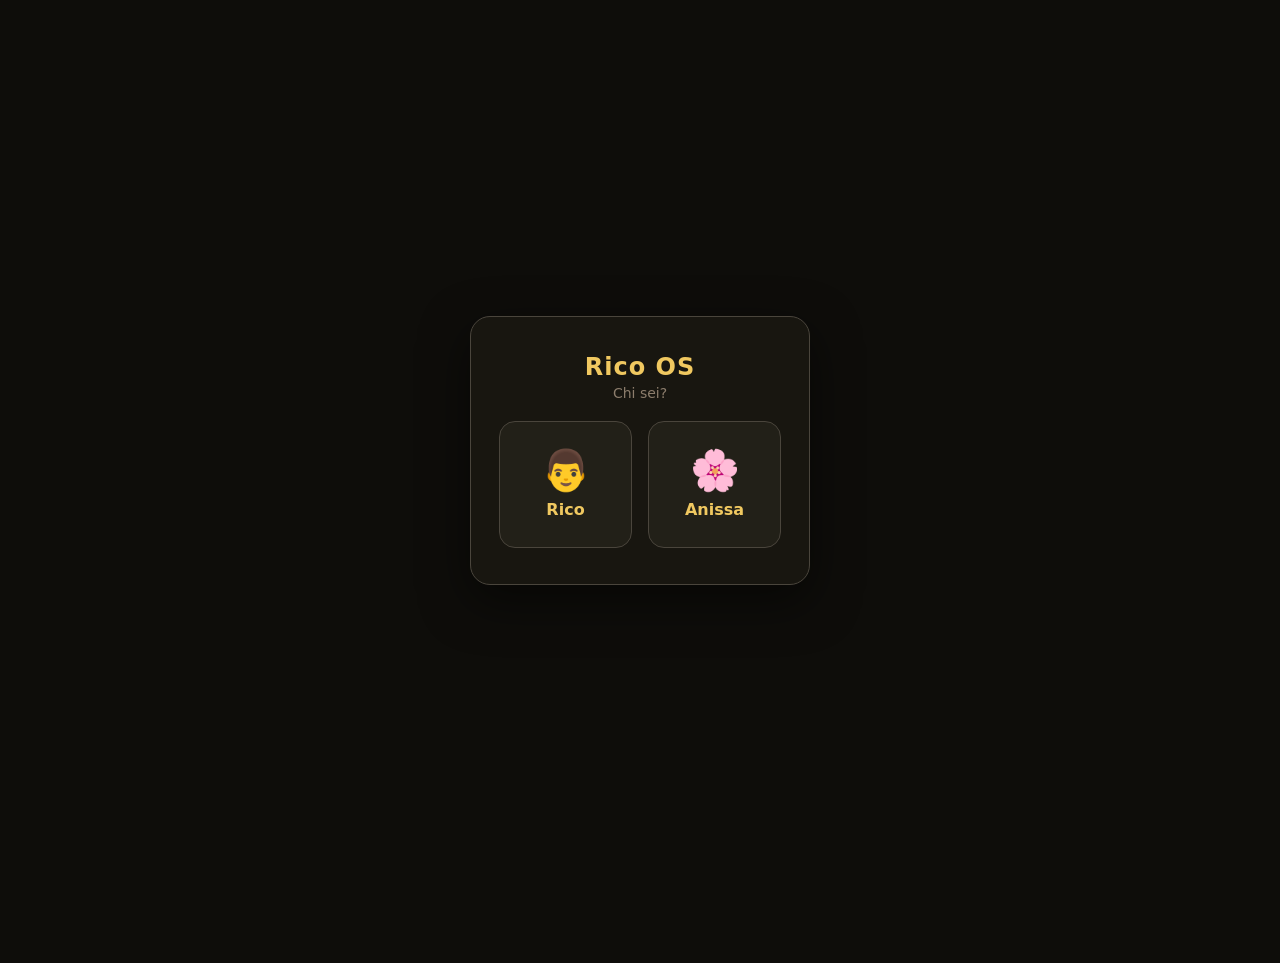
==== commit e60929ba: "Fix Oggi QA mic + Coach chat + Jasper redesign FASE A — Quick Add microfono: - CSS completo per .qa-" ====
--- a/index.html
+++ b/index.html
@@ -135,7 +135,7 @@
       <div class="qa-wrap">
         <div class="qa-row">
           <input class="qa-inp has-mic" id="dQaInp" placeholder='Aggiunta rapida → es. "test CCOB giovedì mattina, alta priorità"' onkeydown="if(event.key==='Enter') doQA('d')">
-          <button class="qa-mic" id="dQaMic" onclick="startVoice('d')" title="Dettatura vocale" style="display:none">🎤</button>
+          <button class="qa-mic" id="dQaMic" onclick="startVoice('d')" title="Dettatura vocale">🎤</button>
           <button class="qa-send" onclick="doQA('d')" title="Aggiungi con AI">✦</button>
         </div>
         <div class="qa-hint">Scrivi in italiano normale → Claude capisce e struttura automaticamente</div>
@@ -150,7 +150,7 @@
     <div class="view" id="dv-briefing">
       <div class="briefing-page-lbl">✦ Coach AI · Briefing giornaliero</div>
 
-      <button class="ai-strip" id="dAiBtn" onclick="doBriefing()">
+      <button class="ai-strip" id="dAiBtn" onclick="doBriefing(true)">
         <span class="ai-star">✦</span>
         <div class="spin" id="dAiSpin"></div>
         <div>
@@ -259,7 +259,7 @@
       <div class="qa-wrap">
         <div class="qa-row">
           <input class="qa-inp has-mic" id="mQaInp" placeholder='es. "riunione lavoro lunedì 9:00"' onkeydown="if(event.key==='Enter') doQA('m')">
-          <button class="qa-mic" id="mQaMic" onclick="startVoice('m')" title="Voce" style="display:none">🎤</button>
+          <button class="qa-mic" id="mQaMic" onclick="startVoice('m')" title="Voce">🎤</button>
           <button class="qa-send" onclick="doQA('m')" title="✦">✦</button>
         </div>
         <div class="qa-preview" id="mQaPreview"></div>
@@ -270,7 +270,7 @@
 
     <div class="view" id="mv-briefing">
       <div class="briefing-page-lbl">✦ Coach AI · Briefing</div>
-      <button class="ai-strip" id="mAiBtn" onclick="doBriefing()">
+      <button class="ai-strip" id="mAiBtn" onclick="doBriefing(true)">
         <span class="ai-star">✦</span>
         <div class="spin" id="mAiSpin"></div>
         <div><div class="lbl" id="mAiBtnLbl">Inizia la giornata con il tuo coach</div></div>
--- a/css/style.css
+++ b/css/style.css
@@ -648,12 +648,18 @@
 /* Chat mobile: contenuta in box scrollabile, non cresce oltre lo schermo */
 #mv-briefing .chat-section{
   display:flex!important;flex-direction:column;
-  max-height:calc(100vh - 300px);max-height:calc(100dvh - 300px);min-height:0;
+  min-height:0;
 }
 #mv-briefing .chat-msgs{
-  flex:1;overflow-y:auto;min-height:80px;max-height:none;
-}
-#mv-briefing .chat-inp-row{flex-shrink:0;margin-top:8px;}
+  flex:1 1 auto;overflow-y:auto;min-height:80px;max-height:none;
+}
+#mv-briefing .chat-msgs:empty{min-height:0;max-height:0;margin:0;padding:0;}
+#mv-briefing .chat-inp-row{
+  flex-shrink:0;margin-top:12px;
+  position:sticky;bottom:0;
+  background:var(--bg);padding:8px 0;
+  z-index:5;
+}
 #mv-briefing .chat-action-preview{flex-shrink:0;}
 
 .bot-nav{
@@ -740,6 +746,7 @@
   color:var(--txt);padding:13px 52px 13px 18px;font-size:16px;outline:none;
   transition:border-color .2s;
 }
+.qa-inp.has-mic{padding-right:94px;}
 .qa-inp:focus{border-color:var(--gold3);}
 .qa-inp:disabled{opacity:.4;cursor:not-allowed;}
 .qa-send{
@@ -748,6 +755,23 @@
   padding:7px 12px;cursor:pointer;font-size:14px;transition:background .15s;
 }
 .qa-send:hover{background:var(--gold2);}
+.qa-mic{
+  position:absolute;right:52px;top:50%;transform:translateY(-50%);
+  background:var(--bg3);border:1px solid var(--bdr);border-radius:8px;
+  width:34px;height:34px;padding:0;cursor:pointer;font-size:14px;
+  display:none;align-items:center;justify-content:center;
+  transition:all .2s;color:var(--txt2);
+}
+.qa-mic.show{display:flex;}
+.qa-mic:hover{border-color:var(--gold3);color:var(--gold2);}
+.qa-mic.listening{
+  background:#3a1010;border-color:#e06060;color:#ff8080;
+  animation:micPulse 1s ease-in-out infinite;
+}
+@keyframes micPulse{
+  0%,100%{box-shadow:0 0 0 0 rgba(224,96,96,.6);}
+  50%{box-shadow:0 0 0 8px rgba(224,96,96,0);}
+}
 .qa-hint{font-size:13px;color:var(--dim);margin-top:6px;font-style:italic;}
 .qa-preview{
   display:none;padding:14px 16px;background:var(--bg3);border:1px solid var(--bdr2);
@@ -1024,7 +1048,8 @@
 
 /* ═══ BRIEFING PAGE ═══ */
 .briefing-page-lbl{font-size:12px;letter-spacing:2px;color:var(--dim);text-transform:uppercase;margin-bottom:18px;}
-#dv-briefing .chat-section,#mv-briefing .chat-section{display:block!important;border-top:1px solid var(--bdr);padding-top:18px;margin-top:18px;}
+#dv-briefing .chat-section{display:block!important;border-top:1px solid var(--bdr);padding-top:18px;margin-top:18px;}
+#mv-briefing .chat-section{border-top:1px solid var(--bdr);padding-top:14px;margin-top:14px;}
 #dv-briefing .ai-strip .sub,#mv-briefing .ai-strip .sub{font-size:12px;}
 
 /* ═══ FILTER SECTIONS ═══ */
@@ -1170,6 +1195,8 @@
   .setup-banner br,.setup-banner .setup-hint{display:none;}
   /* Mobile: QA input padding */
   .qa-inp{padding-right:42px;}
+  .qa-inp.has-mic{padding-right:82px;}
+  .qa-mic{right:44px;width:32px;height:32px;}
   .qa-hint{display:none;}
   /* Mobile: collapse extra area pills */
   .area-extra{display:none;}
